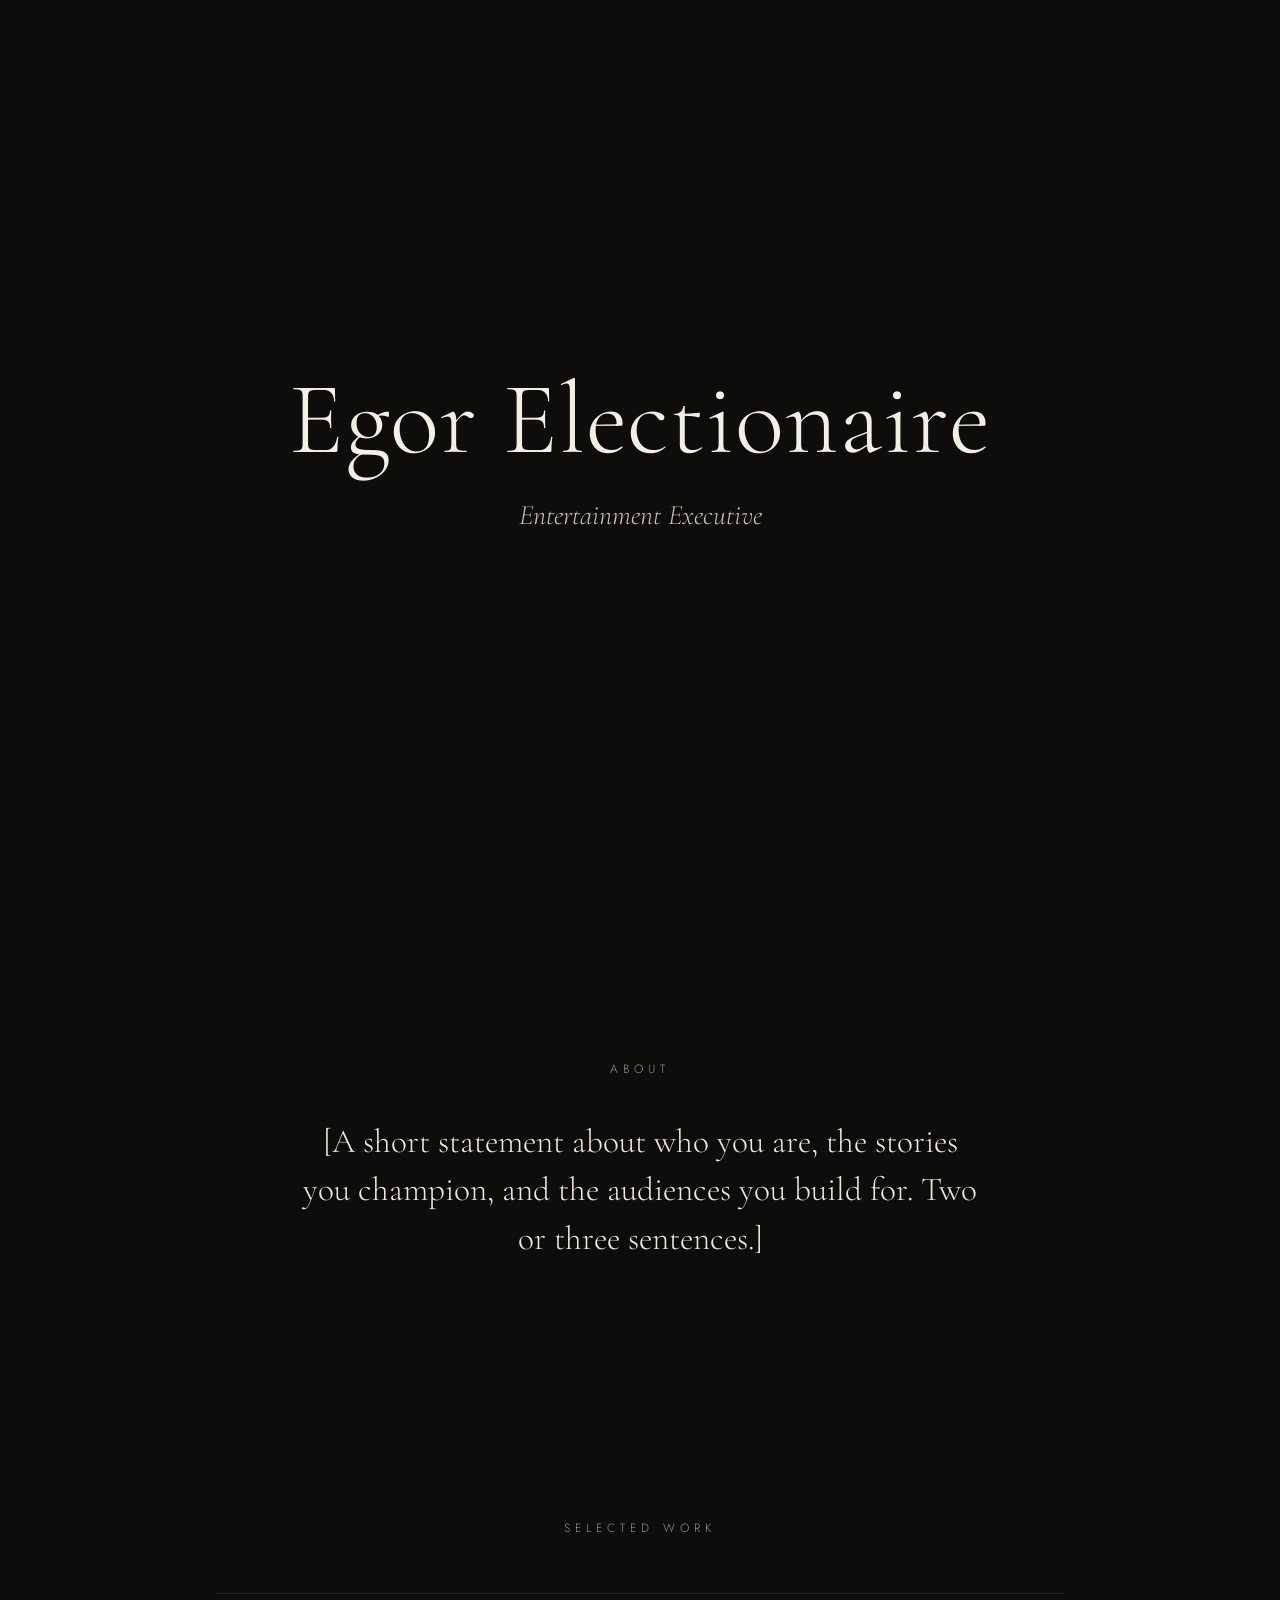
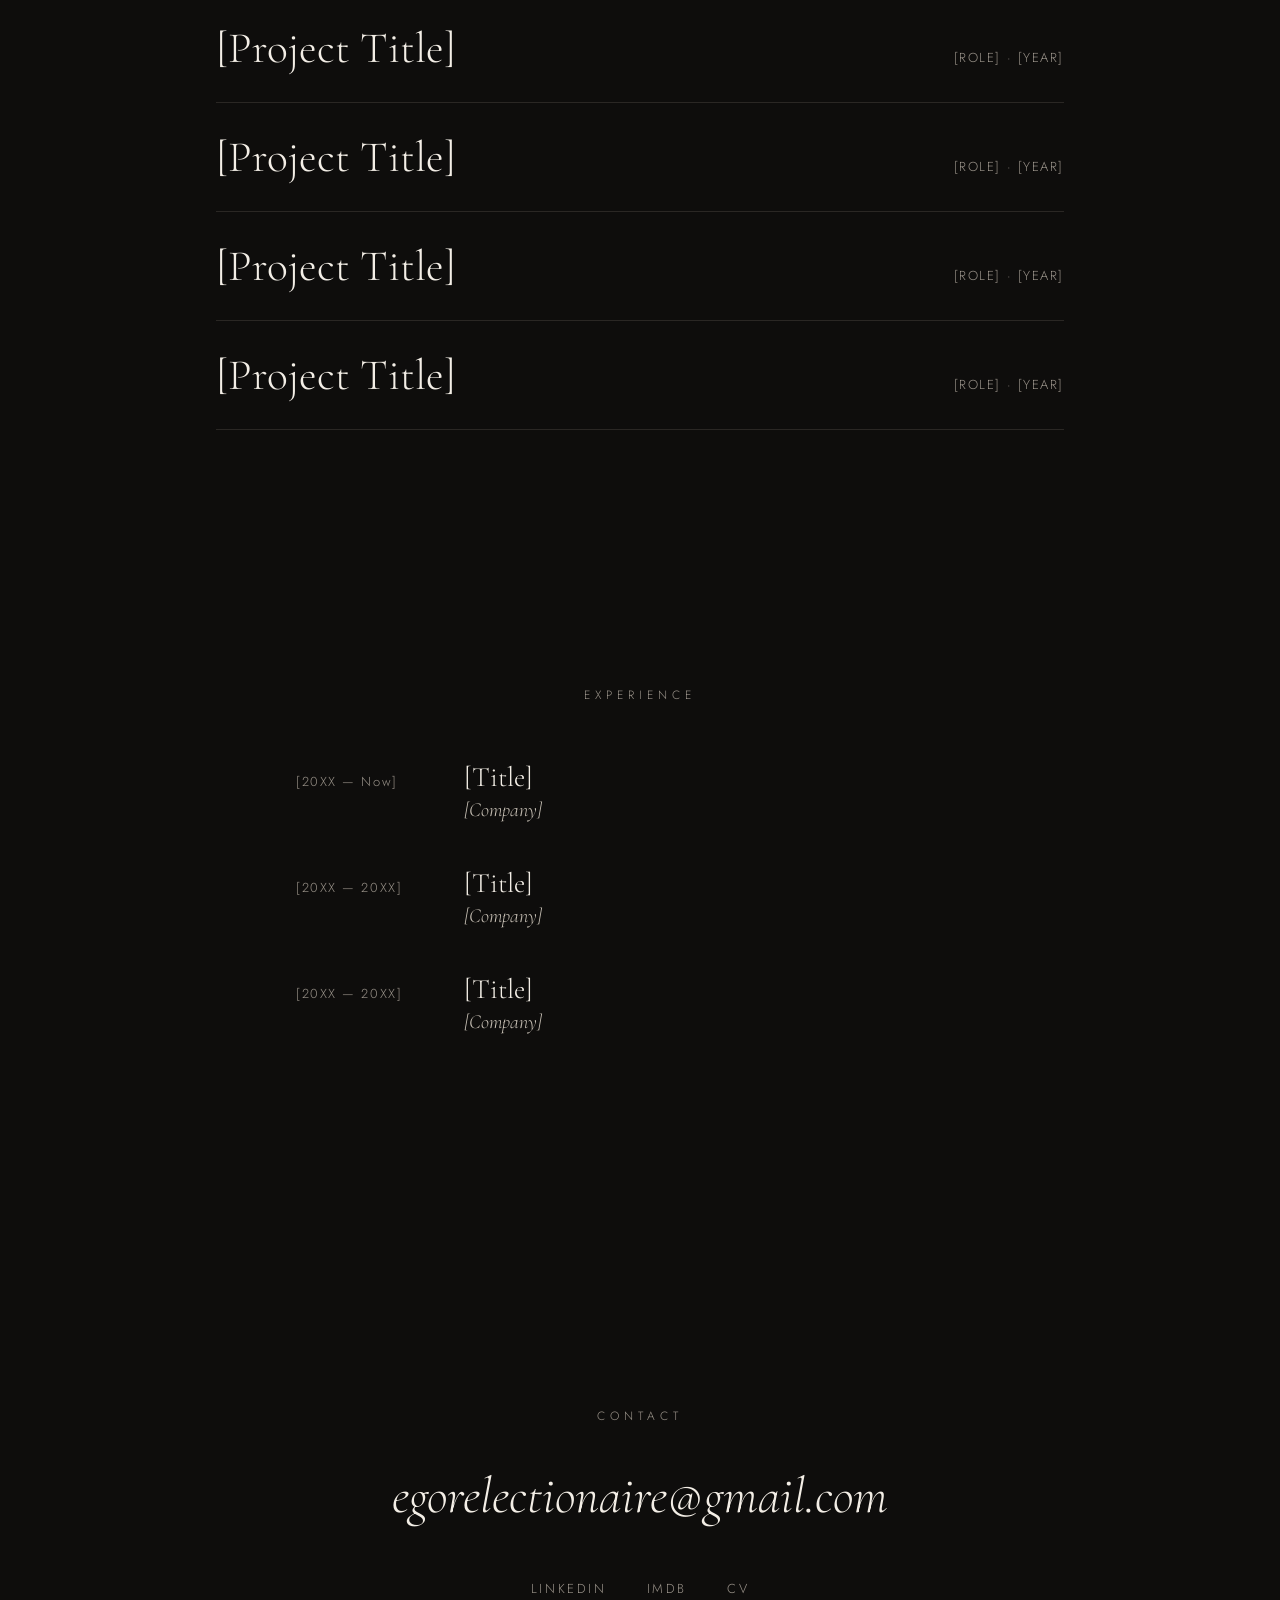
==== public_html/index.html @ 8d60a4b1 "Add static personal website for cPanel hosting Co-Authored-By: Claude Opus 5.5 <noreply@anthropic.co" ====
<!DOCTYPE html>
<html lang="en">
<head>
  <meta charset="utf-8">
  <meta name="viewport" content="width=device-width, initial-scale=1">
  <title>Egor Electionaire — Entertainment Executive</title>
  <meta name="description" content="Egor Electionaire, Entertainment Executive.">
  <meta name="theme-color" content="#0E0D0C">
  <meta property="og:title" content="Egor Electionaire">
  <meta property="og:description" content="Entertainment Executive">
  <meta property="og:type" content="website">
  <link rel="icon" href="favicon.svg" type="image/svg+xml">
  <link rel="preconnect" href="https://fonts.googleapis.com">
  <link rel="preconnect" href="https://fonts.gstatic.com" crossorigin>
  <link rel="stylesheet" href="https://fonts.googleapis.com/css2?family=Cormorant+Garamond:ital,wght@0,300;0,400;1,300&family=Jost:wght@300;400&display=swap">
  <link rel="stylesheet" href="css/style.css">
</head>
<body>
<main>

  <section class="hero">
    <h1>Egor Electionaire</h1>
    <p class="subtitle">Entertainment Executive</p>
  </section>

  <section class="about">
    <p class="label">About</p>
    <p class="statement">[A short statement about who you are, the stories you champion, and the audiences you build for. Two or three sentences.]</p>
  </section>

  <section class="work">
    <p class="label">Selected Work</p>
    <ul class="projects">
      <li><span class="project-title">[Project Title]</span><span class="meta">[Role] · [Year]</span></li>
      <li><span class="project-title">[Project Title]</span><span class="meta">[Role] · [Year]</span></li>
      <li><span class="project-title">[Project Title]</span><span class="meta">[Role] · [Year]</span></li>
      <li><span class="project-title">[Project Title]</span><span class="meta">[Role] · [Year]</span></li>
    </ul>
  </section>

  <section class="experience">
    <p class="label">Experience</p>
    <ul class="roles">
      <li><span class="dates">[20XX — Now]</span><div><span class="role-title">[Title]</span><span class="company">[Company]</span></div></li>
      <li><span class="dates">[20XX — 20XX]</span><div><span class="role-title">[Title]</span><span class="company">[Company]</span></div></li>
      <li><span class="dates">[20XX — 20XX]</span><div><span class="role-title">[Title]</span><span class="company">[Company]</span></div></li>
    </ul>
  </section>

  <section class="contact">
    <p class="label">Contact</p>
    <a class="email" href="mailto:egorelectionaire@gmail.com">egorelectionaire@gmail.com</a>
    <nav class="links">
      <a href="#">LinkedIn</a>
      <a href="#">IMDb</a>
      <a href="#">CV</a>
    </nav>
  </section>

</main>
</body>
</html>
---- public_html/css/style.css ----
:root {
  --ground: #0E0D0C;
  --text: #EDE8DF;
  --text-strong: #F3EEE6;
  --text-soft: #C8C1B6;
  --muted: #9A938A;
  --rule: #2A2724;
  --accent: #C9B48A;
  --serif: 'Cormorant Garamond', Georgia, serif;
  --sans: 'Jost', system-ui, sans-serif;
}

*, *::before, *::after { box-sizing: border-box; }
html, body { margin: 0; }
body {
  background: var(--ground);
  color: var(--text);
  font-family: var(--serif);
  font-weight: 300;
  -webkit-font-smoothing: antialiased;
}
a { color: var(--text); text-decoration: none; transition: color .2s; }
a:hover, a:focus-visible { color: var(--accent); }
ul { list-style: none; margin: 0; padding: 0; }
p, h1 { margin: 0; }

.label {
  font-family: var(--sans);
  font-size: 0.75rem;
  letter-spacing: 0.42em;
  text-transform: uppercase;
  color: var(--muted);
  text-align: center;
}

/* Hero */
.hero {
  min-height: 100vh;
  min-height: 100svh;
  padding: 4rem 1.5rem;
  display: flex; flex-direction: column; align-items: center; justify-content: center;
  text-align: center; gap: 1.75rem;
}
.hero h1 {
  font-weight: 300;
  font-size: clamp(3rem, 8vw, 7rem);
  line-height: 1;
  letter-spacing: 0.01em;
  color: var(--text-strong);
}
.subtitle {
  font-style: italic;
  font-size: clamp(1.25rem, 2.2vw, 1.75rem);
  color: var(--text-soft);
}

/* About */
.about {
  max-width: 46rem; margin: 0 auto; padding: 10rem 1.5rem;
  text-align: center;
  display: flex; flex-direction: column; align-items: center; gap: 2.5rem;
}
.statement {
  font-size: clamp(1.5rem, 2.6vw, 2.125rem);
  line-height: 1.45;
}

/* Selected work */
.work {
  max-width: 56rem; margin: 0 auto; padding: 6rem 1.5rem 10rem;
  display: flex; flex-direction: column; gap: 3.5rem;
}
.projects li {
  display: flex; flex-wrap: wrap; align-items: baseline; justify-content: space-between;
  gap: 0.5rem 2rem;
  padding: 1.75rem 0;
  border-top: 1px solid var(--rule);
}
.projects li:last-child { border-bottom: 1px solid var(--rule); }
.project-title { font-size: clamp(1.75rem, 3.4vw, 2.75rem); color: var(--text-strong); }
.meta {
  font-family: var(--sans); font-size: 0.8125rem;
  letter-spacing: 0.12em; text-transform: uppercase; color: var(--muted);
}

/* Experience */
.experience {
  max-width: 46rem; margin: 0 auto; padding: 6rem 1.5rem 10rem;
  display: flex; flex-direction: column; gap: 3.5rem;
}
.roles { display: flex; flex-direction: column; gap: 2.75rem; }
.roles li {
  display: grid; grid-template-columns: minmax(6rem, 9rem) 1fr;
  gap: 1.5rem; align-items: baseline;
}
.roles li > div { display: flex; flex-direction: column; gap: 0.25rem; }
.dates { font-family: var(--sans); font-size: 0.8125rem; letter-spacing: 0.12em; color: var(--muted); }
.role-title { font-size: 1.75rem; color: var(--text-strong); }
.company { font-style: italic; font-size: 1.25rem; color: var(--text-soft); }

/* Contact */
.contact {
  min-height: 70vh; padding: 8rem 1.5rem;
  display: flex; flex-direction: column; align-items: center; justify-content: center;
  text-align: center; gap: 2.5rem;
}
.email {
  font-style: italic;
  font-size: clamp(1.75rem, 4vw, 3.25rem);
  color: var(--text-strong);
  overflow-wrap: anywhere;
}
.links {
  display: flex; flex-wrap: wrap; justify-content: center; gap: 2.5rem;
  font-family: var(--sans); font-size: 0.8125rem;
  letter-spacing: 0.2em; text-transform: uppercase;
}
.links a { color: var(--muted); padding: 0.75rem 0; }
.links a:hover, .links a:focus-visible { color: var(--accent); }

@media (max-width: 480px) {
  .roles li { grid-template-columns: 1fr; gap: 0.5rem; }
}
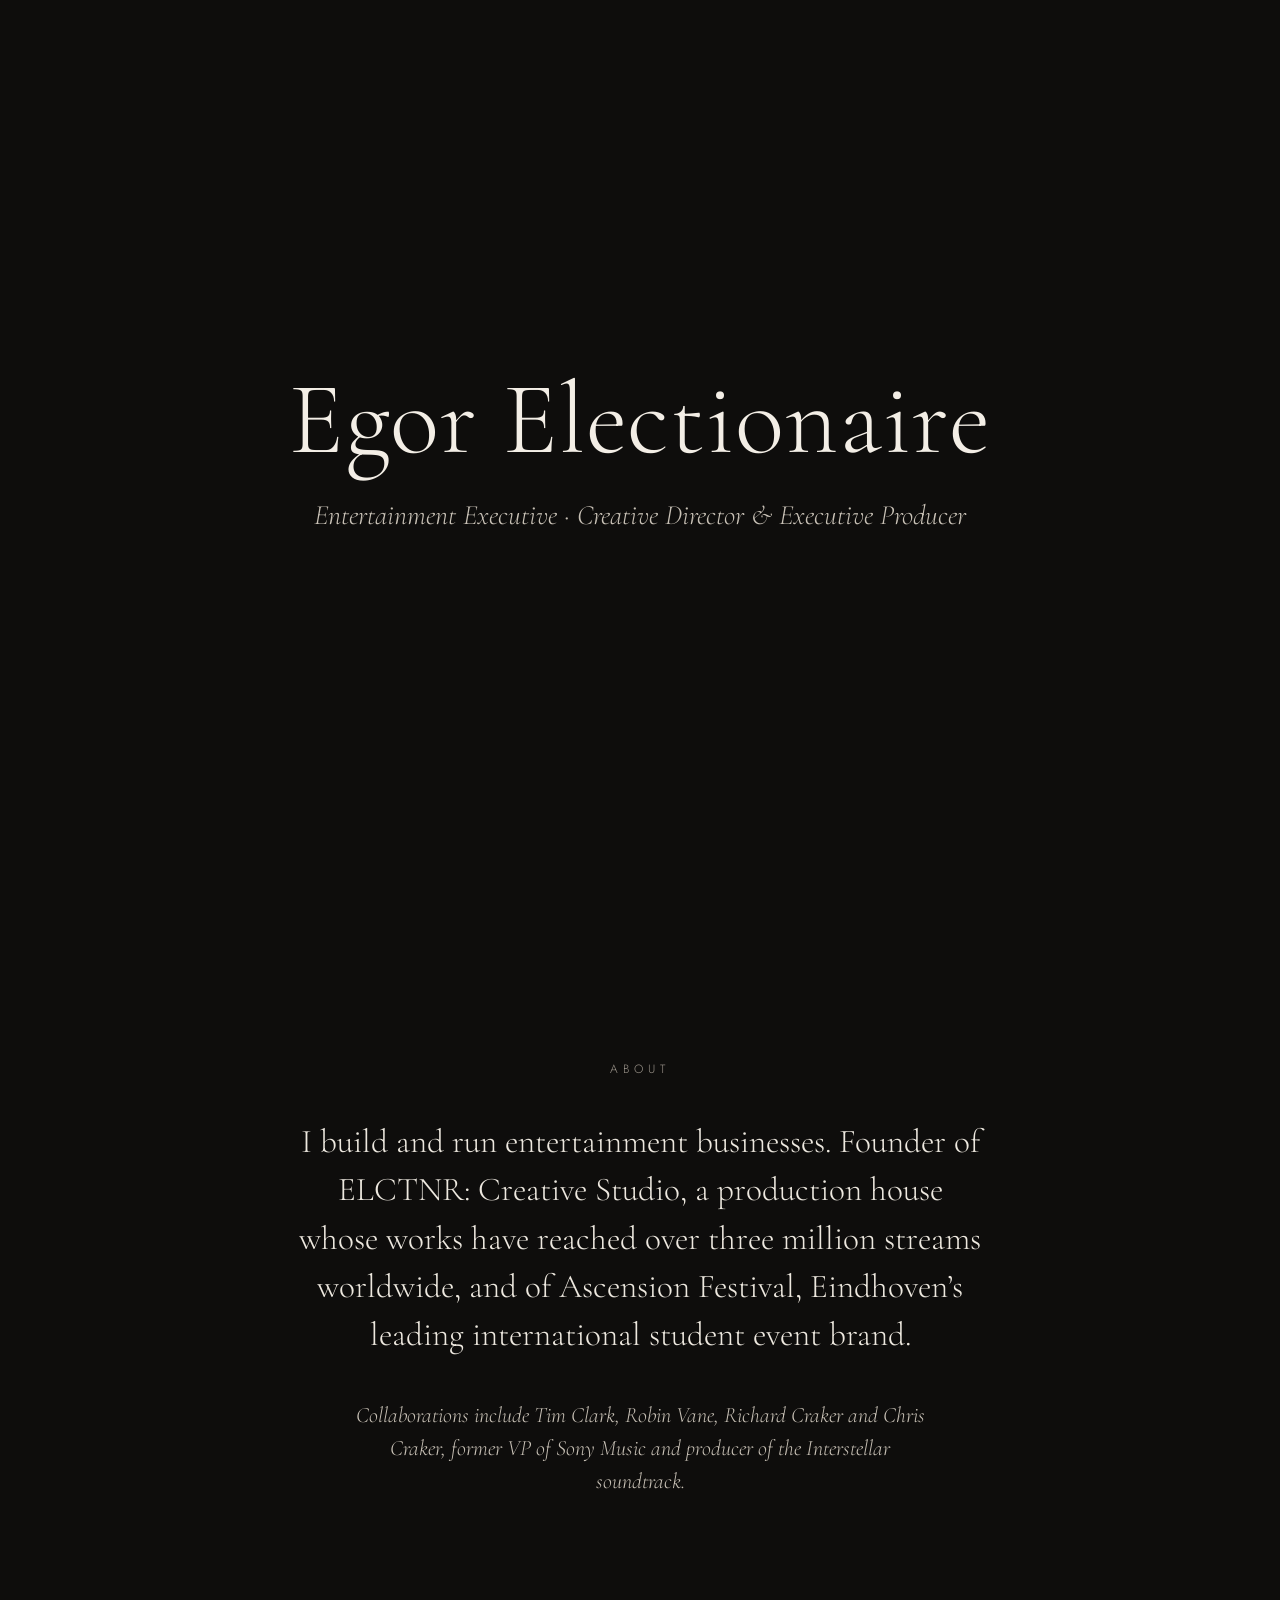
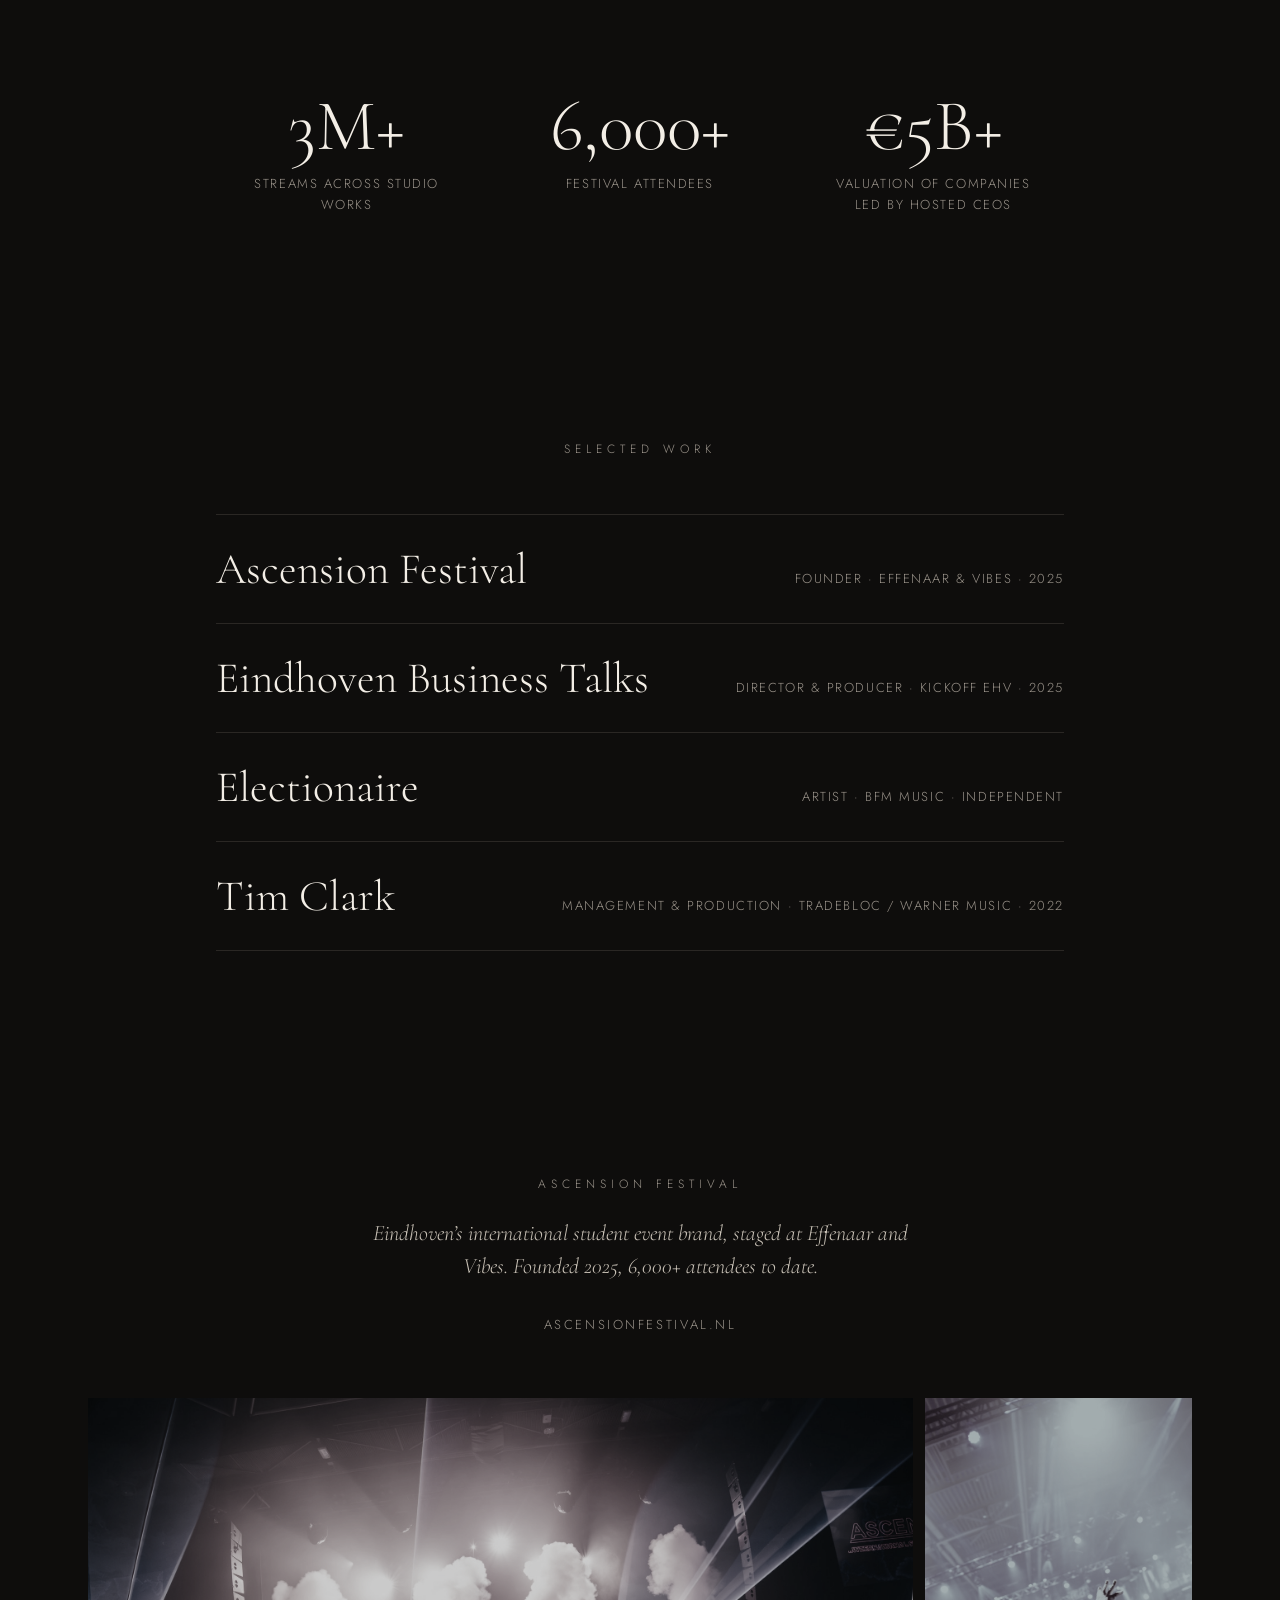
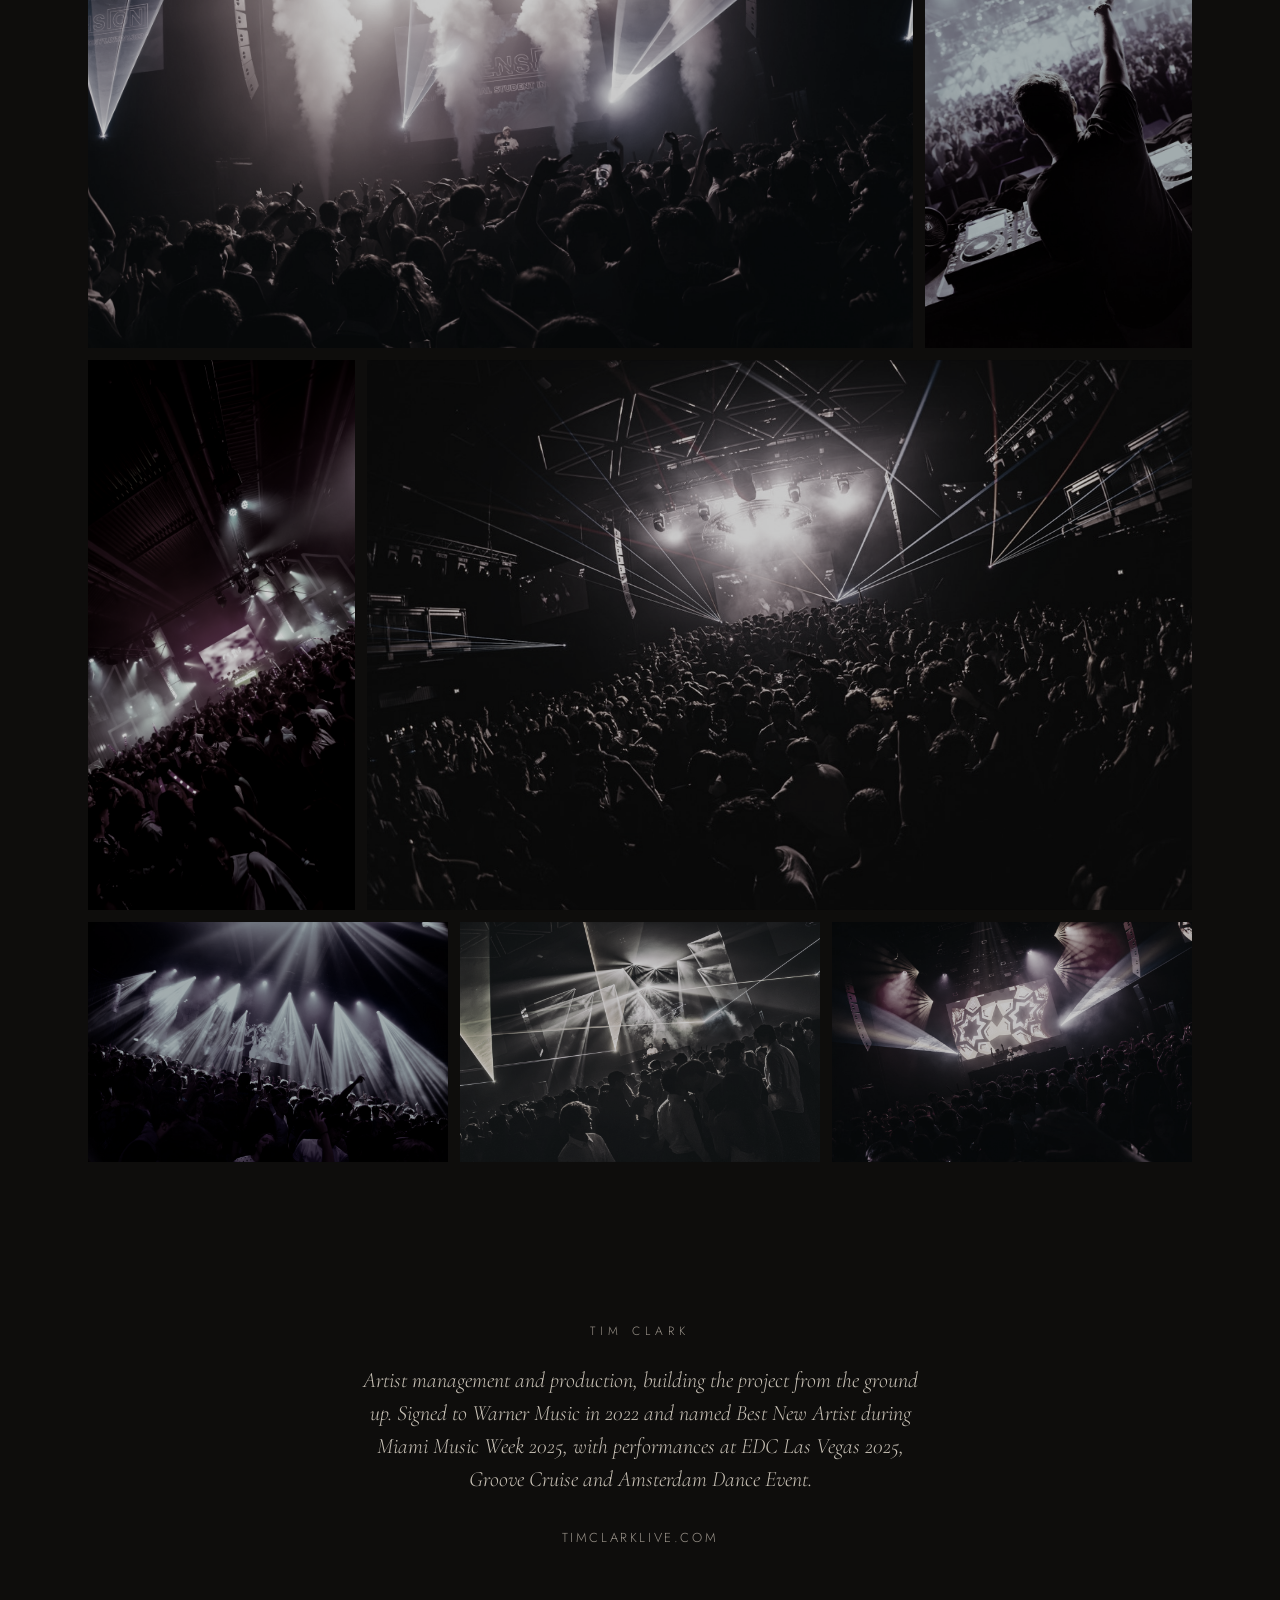
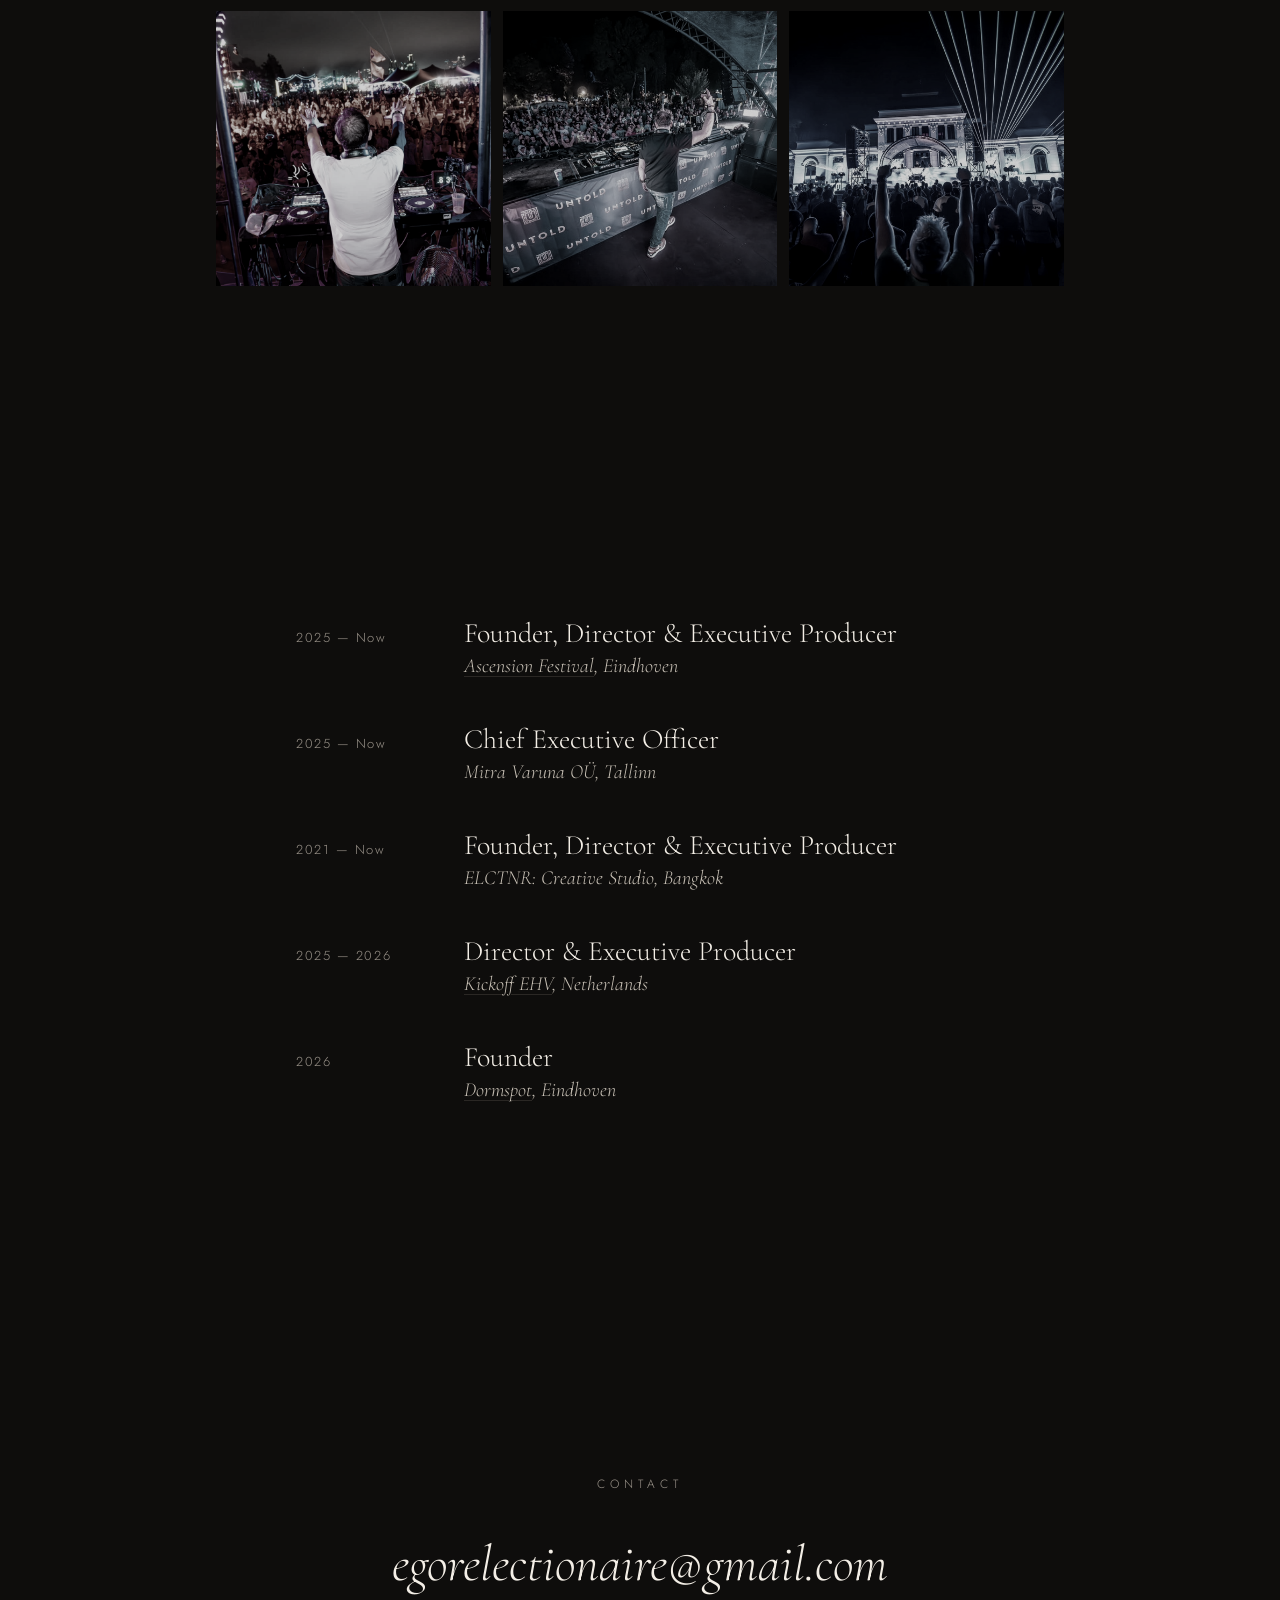
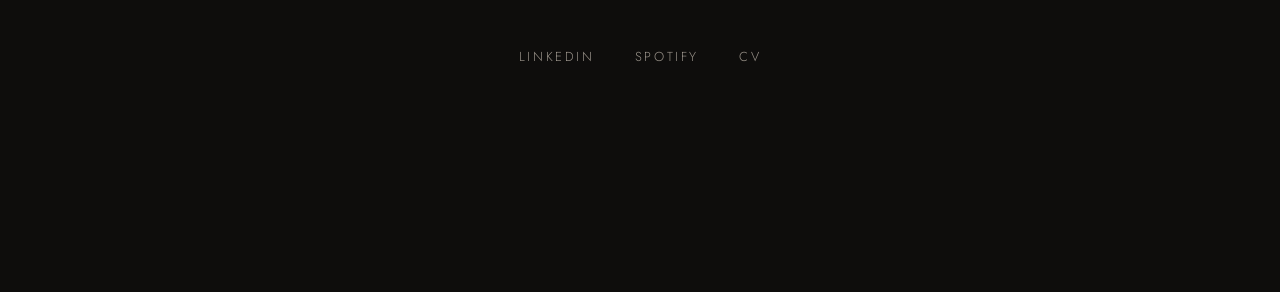
==== commit 72c05f13: "Add CV content, Ascension and Tim Clark galleries, links and animations Co-Authored-By: Claude Opus " ====
--- a/public_html/index.html
+++ b/public_html/index.html
@@ -1,59 +1,102 @@
 <!DOCTYPE html>
-<html lang="en">
+<html lang="en" class="no-js">
 <head>
   <meta charset="utf-8">
   <meta name="viewport" content="width=device-width, initial-scale=1">
-  <title>Egor Electionaire — Entertainment Executive</title>
-  <meta name="description" content="Egor Electionaire, Entertainment Executive.">
+  <title>Egor Electionaire — Entertainment Executive, Creative Director &amp; Executive Producer</title>
+  <meta name="description" content="Egor Electionaire — Creative Director &amp; Executive Producer. Founder of ELCTNR: Creative Studio and Ascension Festival.">
   <meta name="theme-color" content="#0E0D0C">
   <meta property="og:title" content="Egor Electionaire">
-  <meta property="og:description" content="Entertainment Executive">
+  <meta property="og:description" content="Entertainment Executive · Creative Director &amp; Executive Producer">
   <meta property="og:type" content="website">
   <link rel="icon" href="favicon.svg" type="image/svg+xml">
   <link rel="preconnect" href="https://fonts.googleapis.com">
   <link rel="preconnect" href="https://fonts.gstatic.com" crossorigin>
   <link rel="stylesheet" href="https://fonts.googleapis.com/css2?family=Cormorant+Garamond:ital,wght@0,300;0,400;1,300&family=Jost:wght@300;400&display=swap">
   <link rel="stylesheet" href="css/style.css">
+  <script>document.documentElement.classList.replace('no-js','js')</script>
+  <script src="js/main.js" defer></script>
 </head>
 <body>
 <main>
 
   <section class="hero">
     <h1>Egor Electionaire</h1>
-    <p class="subtitle">Entertainment Executive</p>
+    <p class="subtitle">Entertainment Executive · Creative Director &amp; Executive Producer</p>
   </section>
 
   <section class="about">
-    <p class="label">About</p>
-    <p class="statement">[A short statement about who you are, the stories you champion, and the audiences you build for. Two or three sentences.]</p>
+    <p class="label reveal">About</p>
+    <p class="statement reveal">I build and run entertainment businesses. Founder of ELCTNR: Creative Studio, a production house whose works have reached over three million streams worldwide, and of Ascension Festival, Eindhoven&rsquo;s leading international student event brand.</p>
+    <p class="note reveal">Collaborations include Tim Clark, Robin Vane, Richard Craker and Chris Craker, former VP of Sony Music and producer of the <em>Interstellar</em> soundtrack.</p>
+  </section>
+
+  <section class="figures">
+    <ul>
+      <li class="reveal"><span class="figure">3M+</span><span class="meta">Streams across studio works</span></li>
+      <li class="reveal"><span class="figure">6,000+</span><span class="meta">Festival attendees</span></li>
+      <li class="reveal"><span class="figure">&euro;5B+</span><span class="meta">Valuation of companies led by hosted CEOs</span></li>
+    </ul>
   </section>
 
   <section class="work">
-    <p class="label">Selected Work</p>
+    <p class="label reveal">Selected Work</p>
     <ul class="projects">
-      <li><span class="project-title">[Project Title]</span><span class="meta">[Role] · [Year]</span></li>
-      <li><span class="project-title">[Project Title]</span><span class="meta">[Role] · [Year]</span></li>
-      <li><span class="project-title">[Project Title]</span><span class="meta">[Role] · [Year]</span></li>
-      <li><span class="project-title">[Project Title]</span><span class="meta">[Role] · [Year]</span></li>
+      <li class="reveal"><a class="project-title" href="https://ascensionfestival.nl" target="_blank" rel="noopener">Ascension Festival</a><span class="meta">Founder · Effenaar &amp; Vibes · 2025</span></li>
+      <li class="reveal"><a class="project-title" href="https://kickoffventures.nl" target="_blank" rel="noopener">Eindhoven Business Talks</a><span class="meta">Director &amp; Producer · Kickoff EHV · 2025</span></li>
+      <li class="reveal"><a class="project-title" href="https://open.spotify.com/artist/7lxdiSmYTQxVTpRnar181m" target="_blank" rel="noopener">Electionaire</a><span class="meta">Artist · BFM Music · Independent</span></li>
+      <li class="reveal"><a class="project-title" href="https://timclarklive.com" target="_blank" rel="noopener">Tim Clark</a><span class="meta">Management &amp; Production · Tradebloc / Warner Music · 2022</span></li>
     </ul>
   </section>
 
+  <section class="festival">
+    <div class="festival-head reveal">
+      <p class="label">Ascension Festival</p>
+      <p class="note">Eindhoven&rsquo;s international student event brand, staged at Effenaar and Vibes. Founded 2025, 6,000+ attendees to date.</p>
+      <a class="site-link" href="https://ascensionfestival.nl" target="_blank" rel="noopener">ascensionfestival.nl</a>
+    </div>
+    <div class="gallery">
+      <figure class="g-lead reveal"><img src="images/ascension-stage.jpg" width="2000" height="1333" alt="Ascension Festival main stage with CO2 jets and lasers over a packed crowd" loading="lazy" decoding="async"></figure>
+      <figure class="g-tall reveal"><img src="images/ascension-dj.jpg" width="933" height="1400" alt="DJ with arm raised facing the Ascension crowd from behind the decks" loading="lazy" decoding="async"></figure>
+      <figure class="g-tall reveal"><img src="images/ascension-hall.jpg" width="933" height="1400" alt="Packed Ascension hall under pink and green stage lighting, glow sticks raised" loading="lazy" decoding="async"></figure>
+      <figure class="g-wide reveal"><img src="images/ascension-lasers.jpg" width="1200" height="800" alt="Laser show fanning across the crowd at Ascension" loading="lazy" decoding="async"></figure>
+      <figure class="reveal"><img src="images/ascension-beams.jpg" width="1200" height="800" alt="Blue light beams above the dance floor" loading="lazy" decoding="async"></figure>
+      <figure class="reveal"><img src="images/ascension-crowd.jpg" width="1200" height="800" alt="Two DJs on stage framed by white laser planes" loading="lazy" decoding="async"></figure>
+      <figure class="reveal"><img src="images/ascension-visuals.jpg" width="1200" height="800" alt="DJs performing in front of kaleidoscope stage visuals" loading="lazy" decoding="async"></figure>
+    </div>
+  </section>
+
+  <section class="festival duo">
+    <div class="festival-head reveal">
+      <p class="label">Tim Clark</p>
+      <p class="note">Artist management and production, building the project from the ground up. Signed to Warner Music in 2022 and named Best New Artist during Miami Music Week 2025, with performances at EDC Las Vegas 2025, Groove Cruise and Amsterdam Dance Event.</p>
+      <a class="site-link" href="https://timclarklive.com" target="_blank" rel="noopener">timclarklive.com</a>
+    </div>
+    <div class="gallery gallery-duo">
+      <figure class="reveal"><img src="images/timclark-decks.jpg" width="820" height="820" alt="Tim Clark behind the decks with both arms raised to a festival crowd at night" loading="lazy" decoding="async"></figure>
+      <figure class="reveal"><img src="images/timclark-untold-stage.jpg" width="512" height="512" alt="Tim Clark on stage at UNTOLD festival, arm raised to the crowd" loading="lazy" decoding="async"></figure>
+      <figure class="reveal"><img src="images/timclark-untold-crowd.jpg" width="512" height="512" alt="Crowd under blue lasers in front of the UNTOLD stage" loading="lazy" decoding="async"></figure>
+    </div>
+  </section>
+
   <section class="experience">
-    <p class="label">Experience</p>
+    <p class="label reveal">Experience</p>
     <ul class="roles">
-      <li><span class="dates">[20XX — Now]</span><div><span class="role-title">[Title]</span><span class="company">[Company]</span></div></li>
-      <li><span class="dates">[20XX — 20XX]</span><div><span class="role-title">[Title]</span><span class="company">[Company]</span></div></li>
-      <li><span class="dates">[20XX — 20XX]</span><div><span class="role-title">[Title]</span><span class="company">[Company]</span></div></li>
+      <li class="reveal"><span class="dates">2025 — Now</span><div><span class="role-title">Founder, Director &amp; Executive Producer</span><span class="company"><a href="https://ascensionfestival.nl" target="_blank" rel="noopener">Ascension Festival</a>, Eindhoven</span></div></li>
+      <li class="reveal"><span class="dates">2025 — Now</span><div><span class="role-title">Chief Executive Officer</span><span class="company">Mitra Varuna OÜ, Tallinn</span></div></li>
+      <li class="reveal"><span class="dates">2021 — Now</span><div><span class="role-title">Founder, Director &amp; Executive Producer</span><span class="company">ELCTNR: Creative Studio, Bangkok</span></div></li>
+      <li class="reveal"><span class="dates">2025 — 2026</span><div><span class="role-title">Director &amp; Executive Producer</span><span class="company"><a href="https://kickoffventures.nl" target="_blank" rel="noopener">Kickoff EHV</a>, Netherlands</span></div></li>
+      <li class="reveal"><span class="dates">2026</span><div><span class="role-title">Founder</span><span class="company"><a href="https://dormspot.nl" target="_blank" rel="noopener">Dormspot</a>, Eindhoven</span></div></li>
     </ul>
   </section>
 
   <section class="contact">
-    <p class="label">Contact</p>
-    <a class="email" href="mailto:egorelectionaire@gmail.com">egorelectionaire@gmail.com</a>
-    <nav class="links">
-      <a href="#">LinkedIn</a>
-      <a href="#">IMDb</a>
-      <a href="#">CV</a>
+    <p class="label reveal">Contact</p>
+    <a class="email reveal" href="mailto:egorelectionaire@gmail.com">egorelectionaire@gmail.com</a>
+    <nav class="links reveal">
+      <a href="https://www.linkedin.com/in/egor-kubyshev" target="_blank" rel="noopener">LinkedIn</a>
+      <a href="https://open.spotify.com/artist/7lxdiSmYTQxVTpRnar181m" target="_blank" rel="noopener">Spotify</a>
+      <a href="cv.pdf" target="_blank" rel="noopener">CV</a>
     </nav>
   </section>
 
--- a/public_html/css/style.css
+++ b/public_html/css/style.css
@@ -121,3 +121,128 @@
 @media (max-width: 480px) {
   .roles li { grid-template-columns: 1fr; gap: 0.5rem; }
 }
+
+/* About note */
+.note {
+  font-style: italic;
+  font-size: clamp(1.125rem, 1.8vw, 1.375rem);
+  line-height: 1.5;
+  color: var(--text-soft);
+  max-width: 36rem;
+}
+
+/* Key figures */
+.figures { max-width: 56rem; margin: 0 auto; padding: 2rem 1.5rem 8rem; }
+.figures ul {
+  display: grid; grid-template-columns: repeat(auto-fit, minmax(13rem, 1fr));
+  gap: 3rem 2rem; text-align: center;
+}
+.figures li { display: flex; flex-direction: column; align-items: center; gap: 0.75rem; }
+.figure { font-size: clamp(3rem, 6vw, 4.5rem); line-height: 1; color: var(--text-strong); }
+.figures .meta { max-width: 14rem; line-height: 1.6; }
+
+/* Ascension Festival gallery */
+.festival {
+  max-width: 72rem; margin: 0 auto; padding: 4rem 1.5rem 10rem;
+  display: flex; flex-direction: column; gap: 3.5rem;
+}
+.festival-head { display: flex; flex-direction: column; align-items: center; gap: 1.5rem; text-align: center; }
+.gallery {
+  display: grid;
+  grid-template-columns: repeat(12, 1fr);
+  gap: 0.75rem;
+}
+.gallery figure {
+  margin: 0; overflow: hidden; background: #171513;
+  grid-column: span 4; aspect-ratio: 3 / 2;
+}
+/* Rows 1–2: wide lead + tall; rows 3–4: tall + wide; then three across */
+.gallery .g-lead, .gallery .g-wide { grid-column: span 9; grid-row: span 2; }
+.gallery .g-tall { grid-column: span 3; grid-row: span 2; aspect-ratio: auto; }
+.gallery img {
+  display: block; width: 100%; height: 100%; object-fit: cover;
+  filter: grayscale(0.85) brightness(0.8) contrast(1.05);
+  transform: scale(1.001);
+  transition: filter .8s ease, transform 1.2s cubic-bezier(.2,.7,.2,1);
+}
+.gallery figure:hover img {
+  filter: grayscale(0) brightness(1) contrast(1);
+  transform: scale(1.04);
+}
+@media (max-width: 760px) {
+  .gallery { grid-template-columns: repeat(2, 1fr); gap: 0.5rem; }
+  .gallery figure { grid-column: span 1; }
+  .gallery .g-lead, .gallery .g-wide { grid-column: span 2; grid-row: auto; aspect-ratio: 3 / 2; }
+  .gallery .g-tall { grid-column: span 1; grid-row: auto; aspect-ratio: 2 / 3; }
+  .gallery figure:last-child { grid-column: span 2; }
+}
+/* Touch screens have no hover: show photos in colour */
+@media (hover: none) {
+  .gallery img { filter: none; }
+}
+
+/* Animations */
+@keyframes rise {
+  from { opacity: 0; transform: translateY(14px); }
+  to   { opacity: 1; transform: none; }
+}
+.hero h1 { animation: rise 1.4s cubic-bezier(.2,.7,.2,1) both .1s; }
+.hero .subtitle { animation: rise 1.4s cubic-bezier(.2,.7,.2,1) both .45s; }
+
+.js .reveal {
+  opacity: 0;
+  transform: translateY(18px);
+  transition: opacity 1s ease, transform 1s cubic-bezier(.2,.7,.2,1);
+}
+.js .reveal.is-visible { opacity: 1; transform: none; }
+
+/* Hover details */
+.projects li .project-title { transition: color .35s, transform .5s cubic-bezier(.2,.7,.2,1); }
+.projects li:hover .project-title { color: var(--accent); transform: translateX(0.5rem); }
+.projects li .meta { transition: color .35s; }
+.projects li:hover .meta { color: var(--text-soft); }
+
+.email, .links a { position: relative; }
+.email::after, .links a::after {
+  content: ''; position: absolute; left: 0; right: 0; bottom: -0.15em; height: 1px;
+  background: currentColor; transform: scaleX(0); transform-origin: left;
+  transition: transform .5s cubic-bezier(.2,.7,.2,1);
+}
+.links a::after { bottom: 0.5rem; }
+.email:hover::after, .links a:hover::after,
+.email:focus-visible::after, .links a:focus-visible::after { transform: scaleX(1); }
+
+@media (prefers-reduced-motion: reduce) {
+  *, *::before, *::after { animation: none !important; transition: none !important; }
+  .js .reveal { opacity: 1; transform: none; }
+}
+
+/* Venture links */
+.site-link {
+  font-family: var(--sans); font-size: 0.8125rem;
+  letter-spacing: 0.2em; text-transform: uppercase; color: var(--muted);
+  position: relative; padding: 0.5rem 0;
+}
+.site-link::after {
+  content: ''; position: absolute; left: 0; right: 0; bottom: 0.3rem; height: 1px;
+  background: currentColor; transform: scaleX(0); transform-origin: left;
+  transition: transform .5s cubic-bezier(.2,.7,.2,1);
+}
+.site-link:hover::after, .site-link:focus-visible::after { transform: scaleX(1); }
+.company a {
+  color: inherit;
+  text-decoration: underline; text-decoration-color: var(--rule);
+  text-underline-offset: 0.2em; text-decoration-thickness: 1px;
+  transition: color .3s, text-decoration-color .3s;
+}
+.company a:hover, .company a:focus-visible { color: var(--accent); text-decoration-color: var(--accent); }
+
+/* Tim Clark highlight — three squares, kept compact: source images are small */
+.festival.duo { max-width: 56rem; padding-top: 0; }
+.gallery-duo { grid-template-columns: repeat(3, 1fr); }
+.gallery-duo figure { grid-column: span 1; aspect-ratio: 1 / 1; }
+@media (max-width: 760px) {
+  .gallery-duo { grid-template-columns: repeat(2, 1fr); }
+  .gallery-duo figure:first-child { grid-column: span 2; }
+  .gallery-duo figure:last-child { grid-column: span 1; }
+}
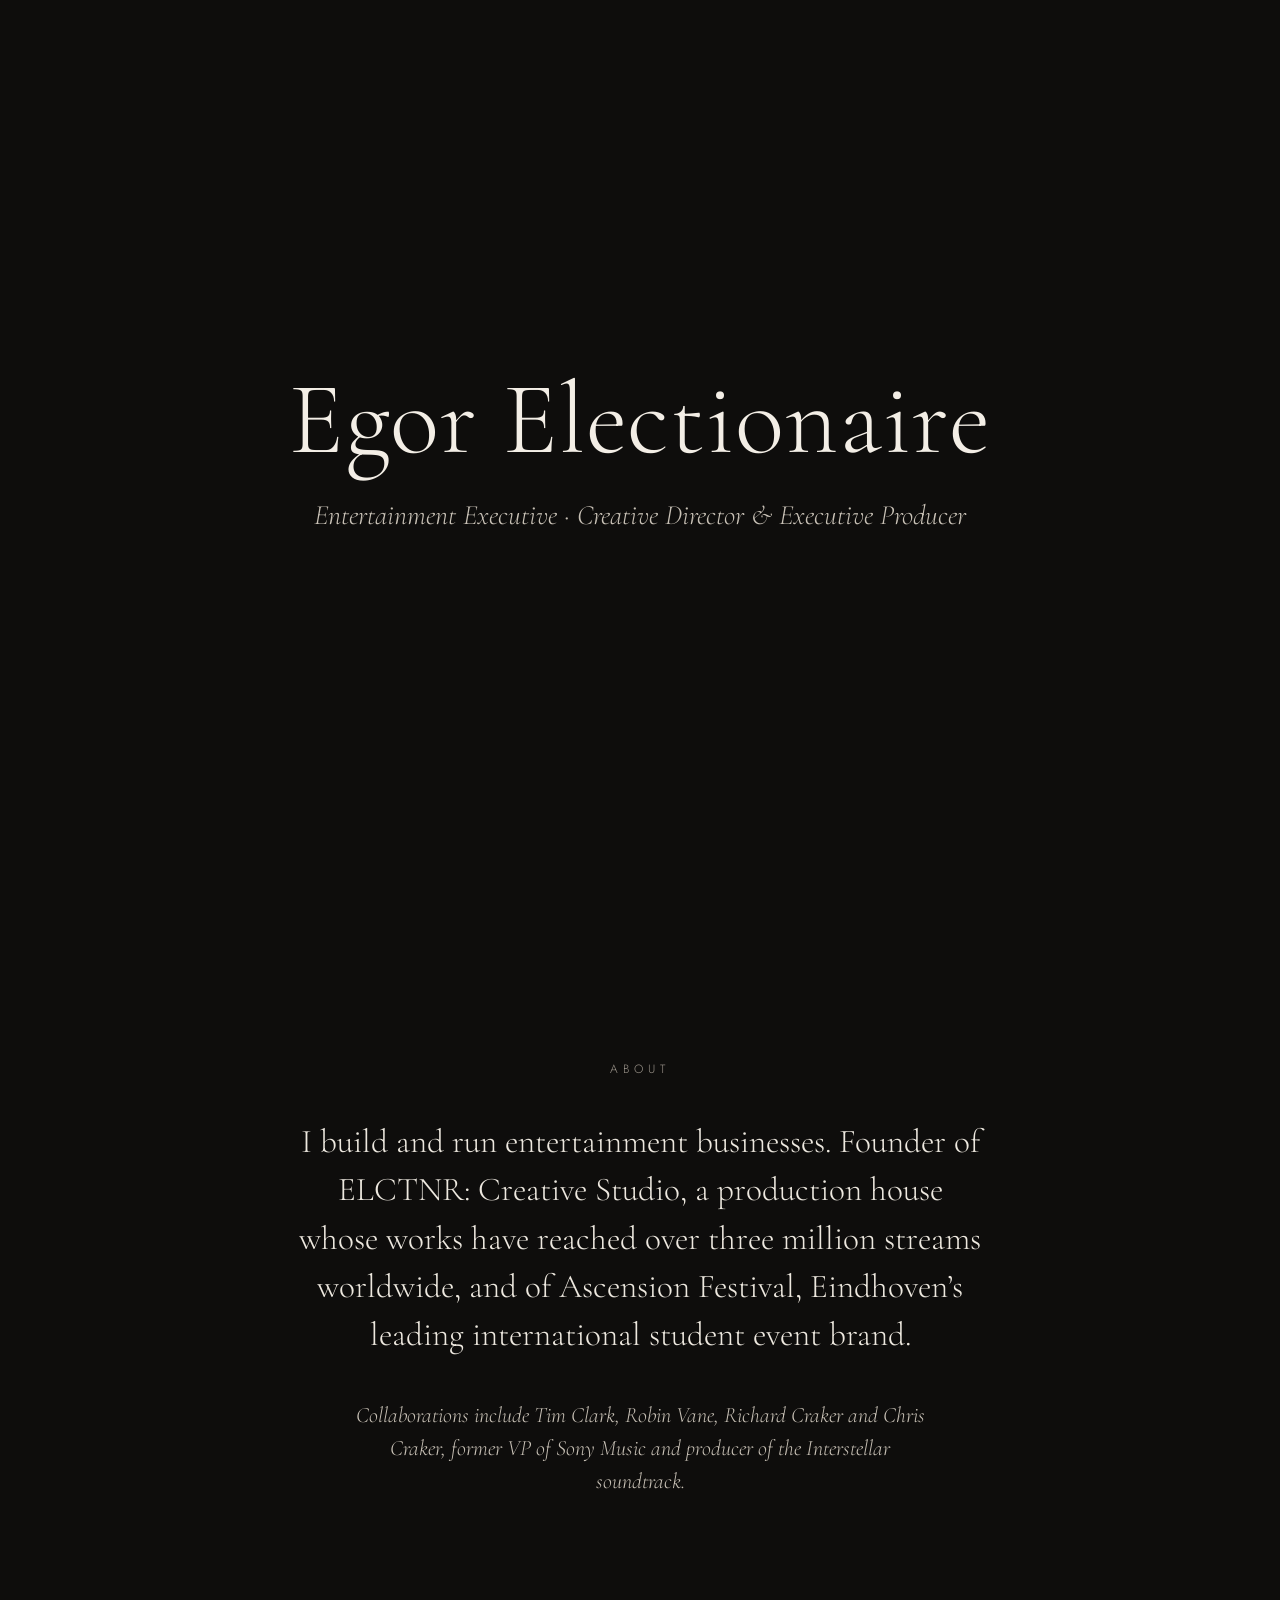
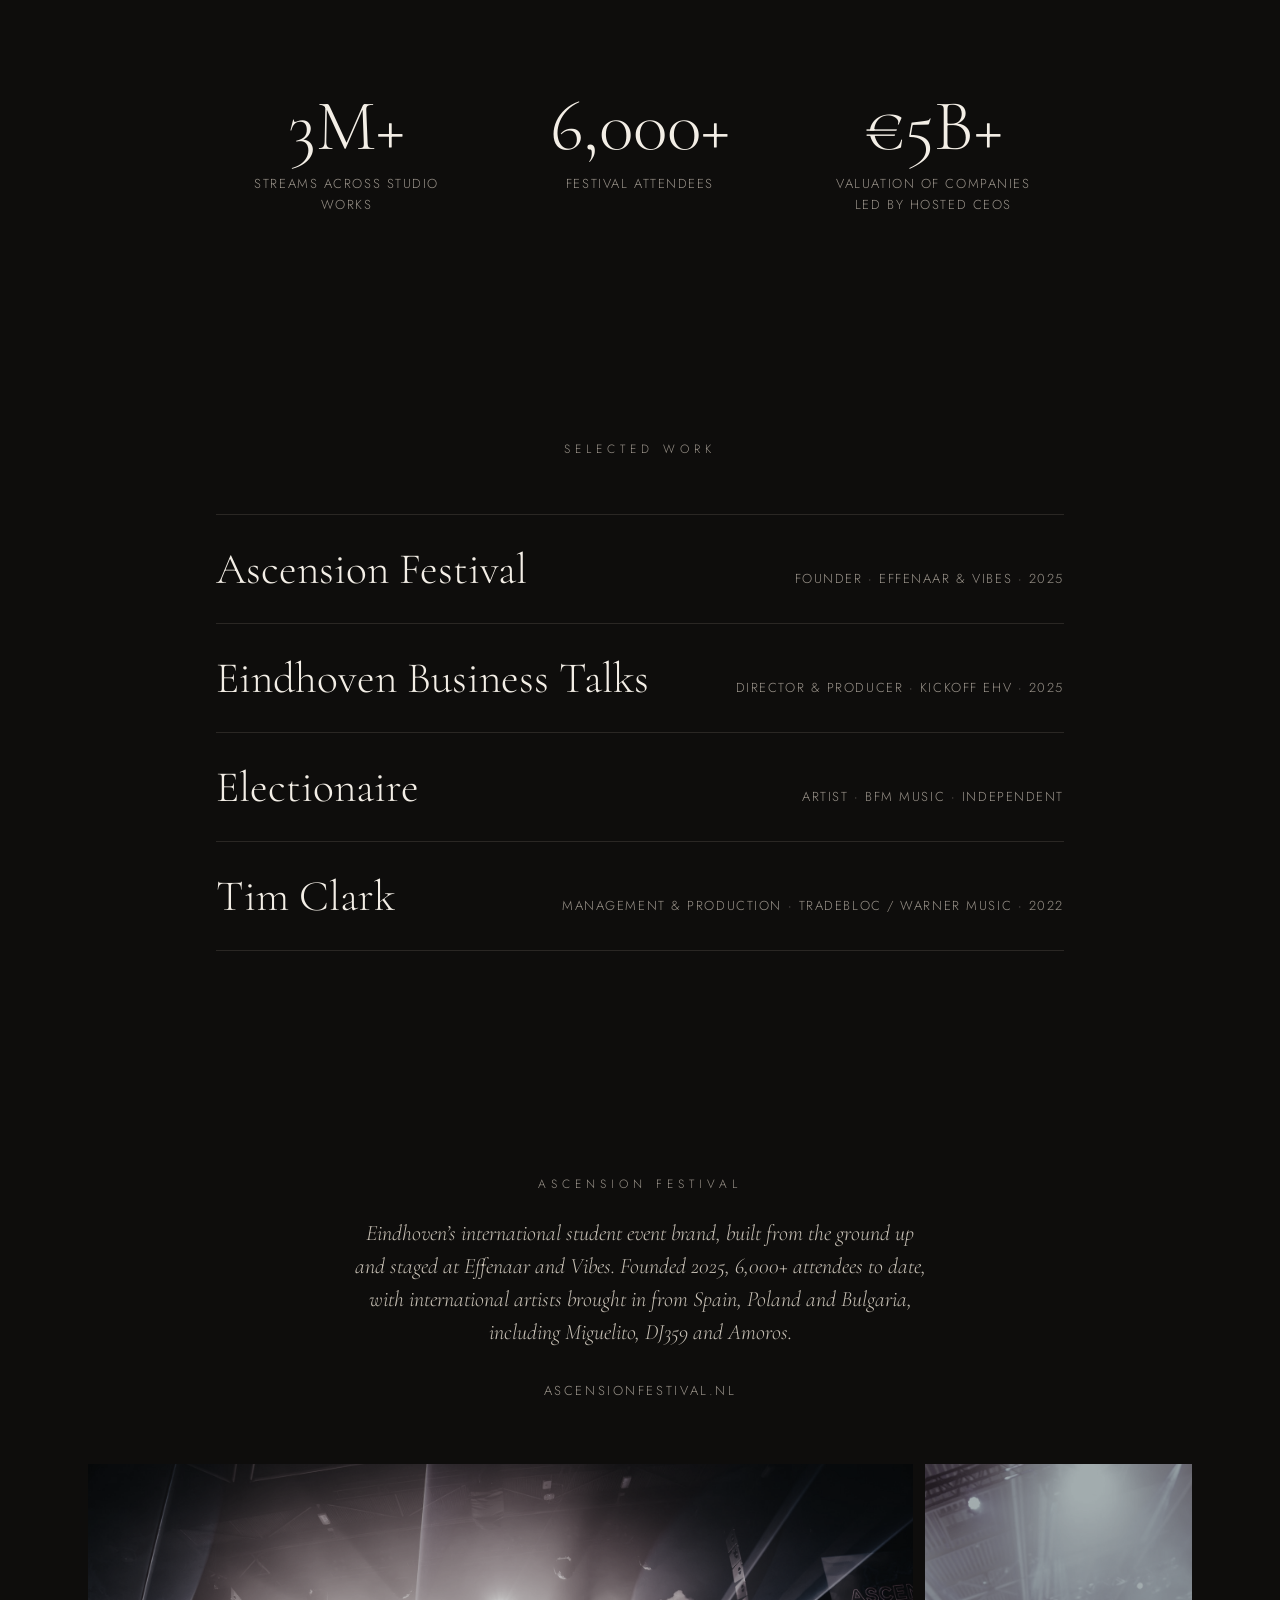
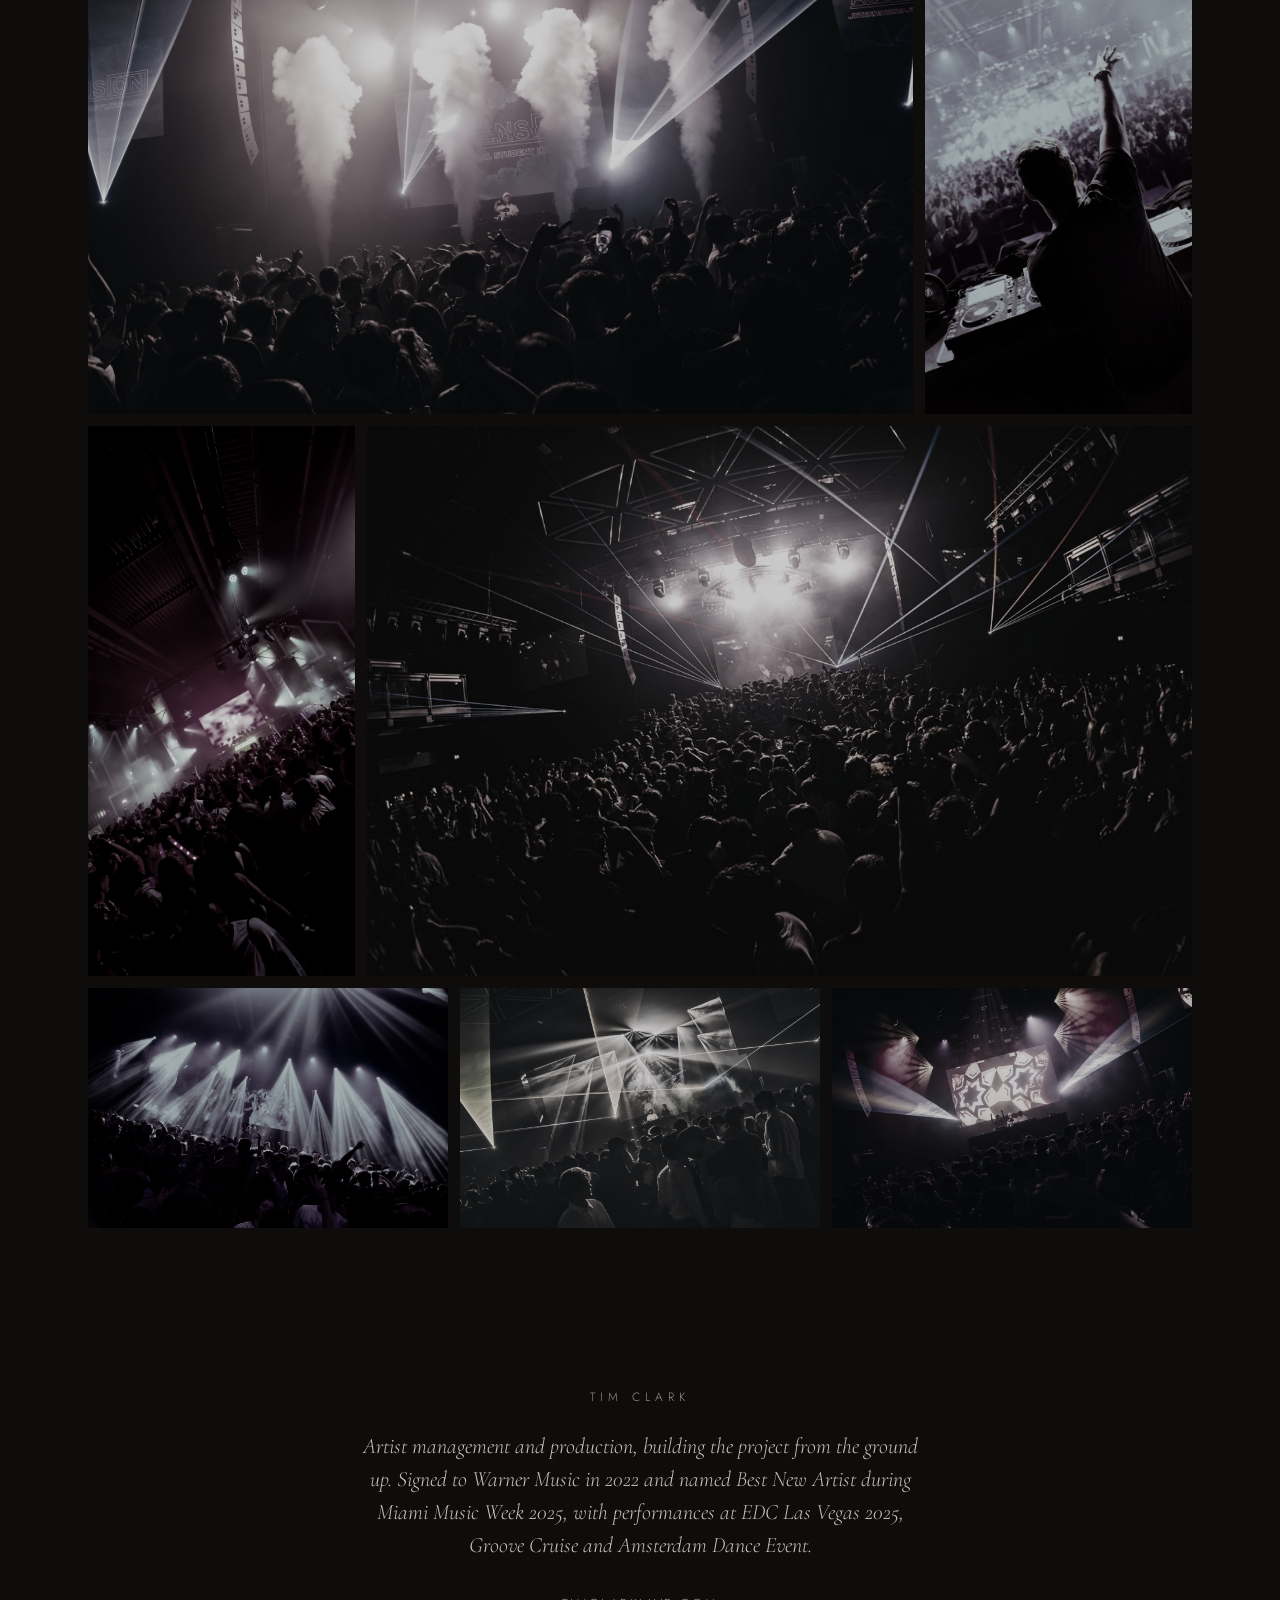
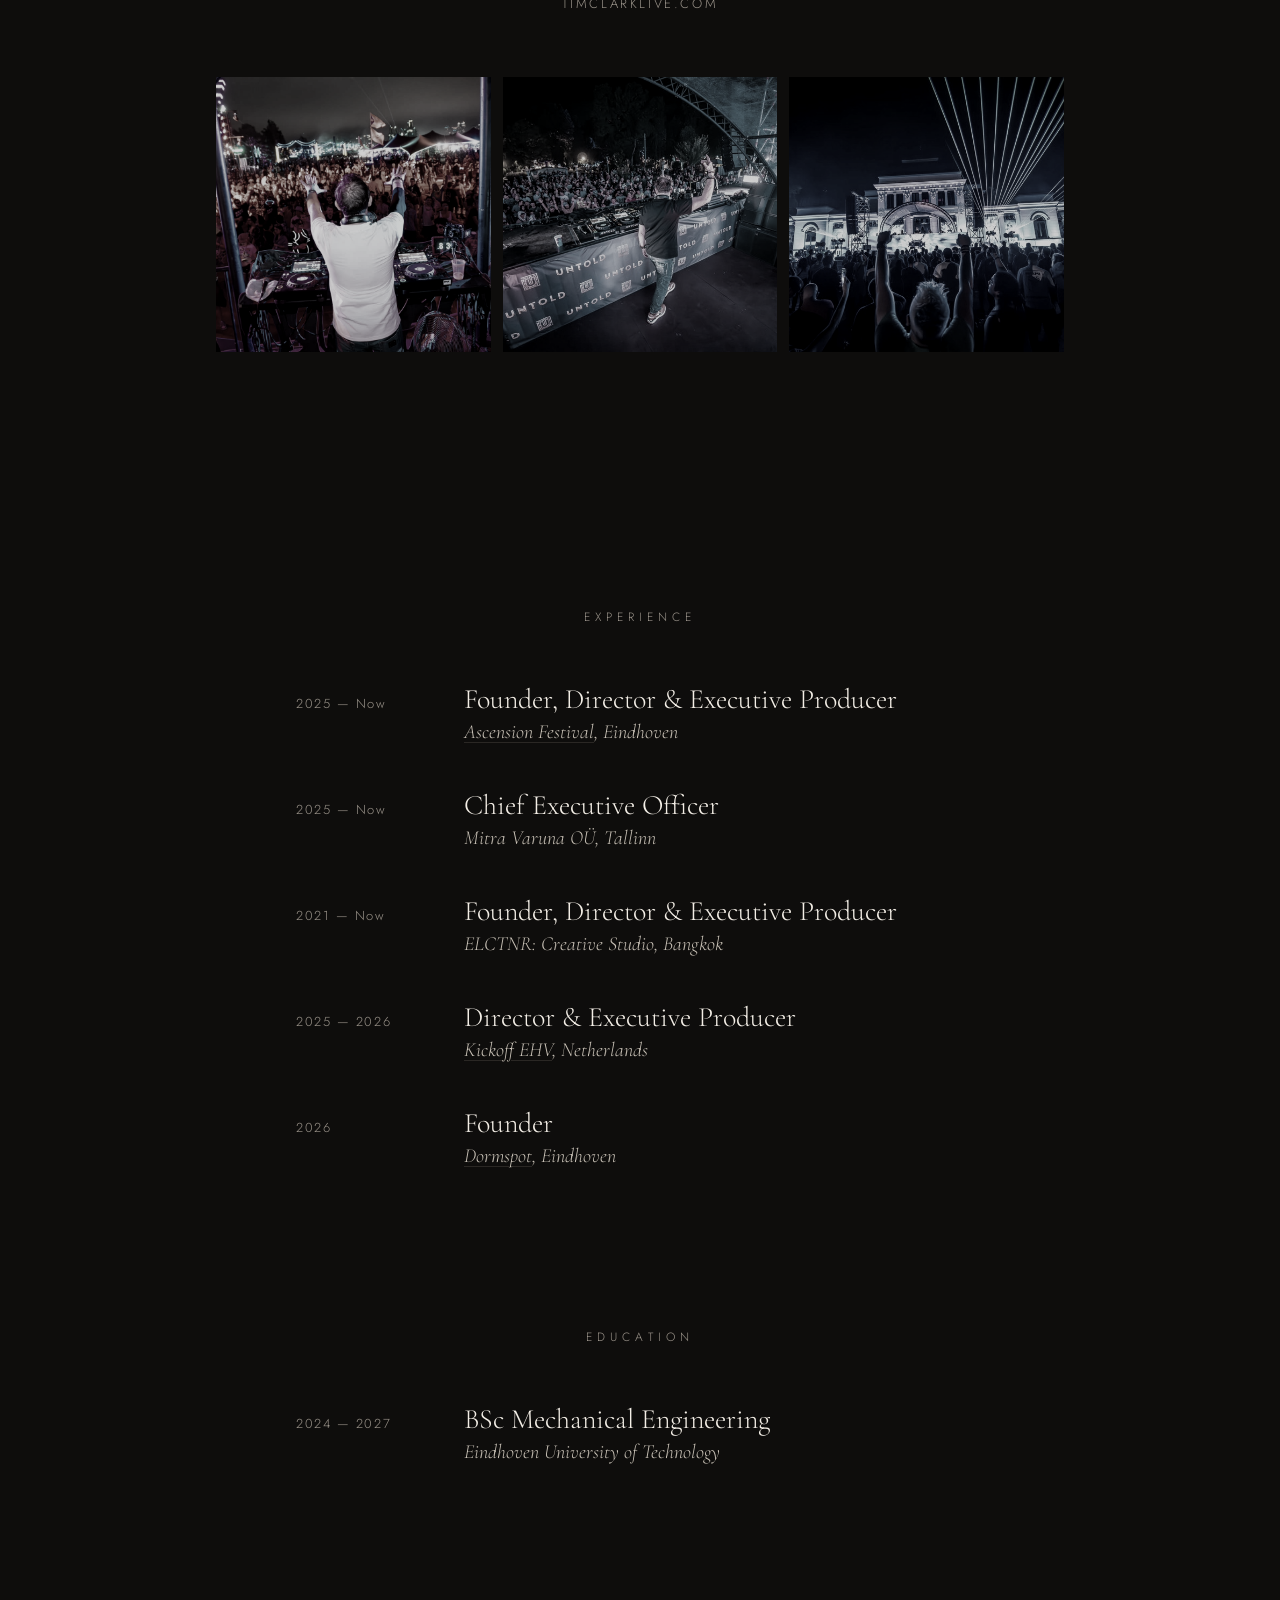
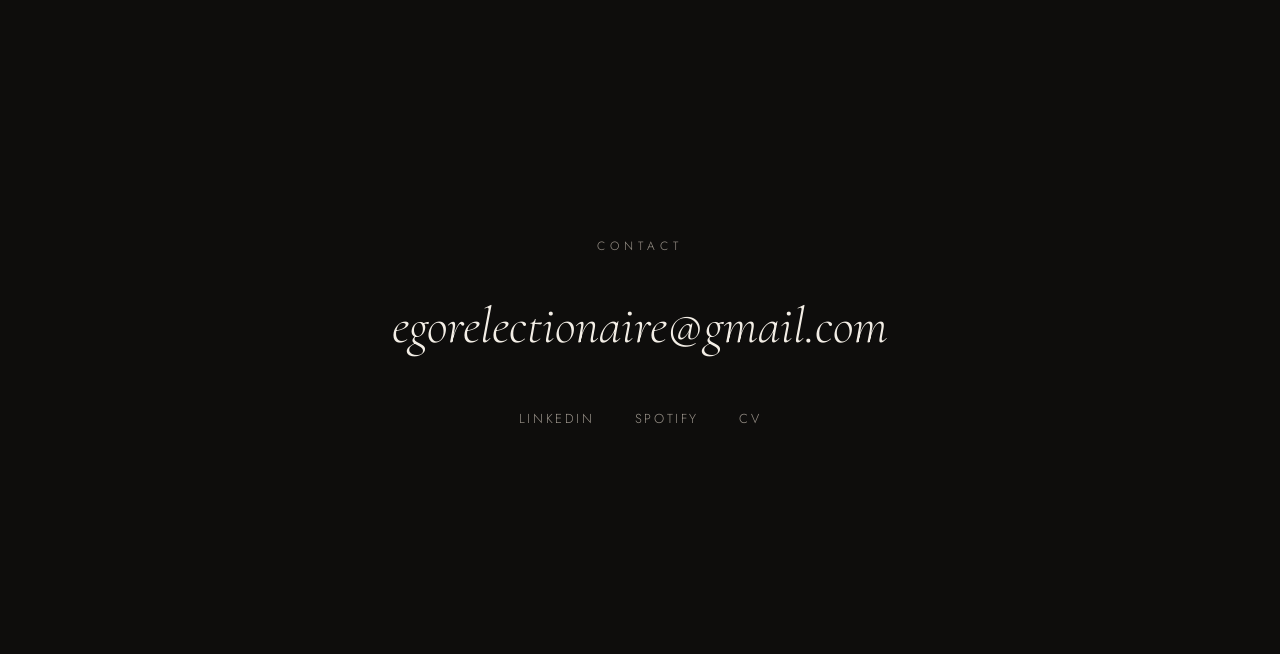
==== commit da8a2654: "Expand Ascension description and add Education section Co-Authored-By: Claude Opus 5.5 <noreply@anth" ====
--- a/public_html/index.html
+++ b/public_html/index.html
@@ -52,7 +52,7 @@
   <section class="festival">
     <div class="festival-head reveal">
       <p class="label">Ascension Festival</p>
-      <p class="note">Eindhoven&rsquo;s international student event brand, staged at Effenaar and Vibes. Founded 2025, 6,000+ attendees to date.</p>
+      <p class="note">Eindhoven&rsquo;s international student event brand, built from the ground up and staged at Effenaar and Vibes. Founded 2025, 6,000+ attendees to date, with international artists brought in from Spain, Poland and Bulgaria, including Miguelito, DJ359 and Amoros.</p>
       <a class="site-link" href="https://ascensionfestival.nl" target="_blank" rel="noopener">ascensionfestival.nl</a>
     </div>
     <div class="gallery">
@@ -90,6 +90,13 @@
     </ul>
   </section>
 
+  <section class="experience education">
+    <p class="label reveal">Education</p>
+    <ul class="roles">
+      <li class="reveal"><span class="dates">2024 — 2027</span><div><span class="role-title">BSc Mechanical Engineering</span><span class="company">Eindhoven University of Technology</span></div></li>
+    </ul>
+  </section>
+
   <section class="contact">
     <p class="label reveal">Contact</p>
     <a class="email reveal" href="mailto:egorelectionaire@gmail.com">egorelectionaire@gmail.com</a>
--- a/public_html/css/style.css
+++ b/public_html/css/style.css
@@ -246,3 +246,6 @@
   .gallery-duo figure:first-child { grid-column: span 2; }
   .gallery-duo figure:last-child { grid-column: span 1; }
 }
+
+/* Education sits close under Experience */
+.education { padding-top: 0; }
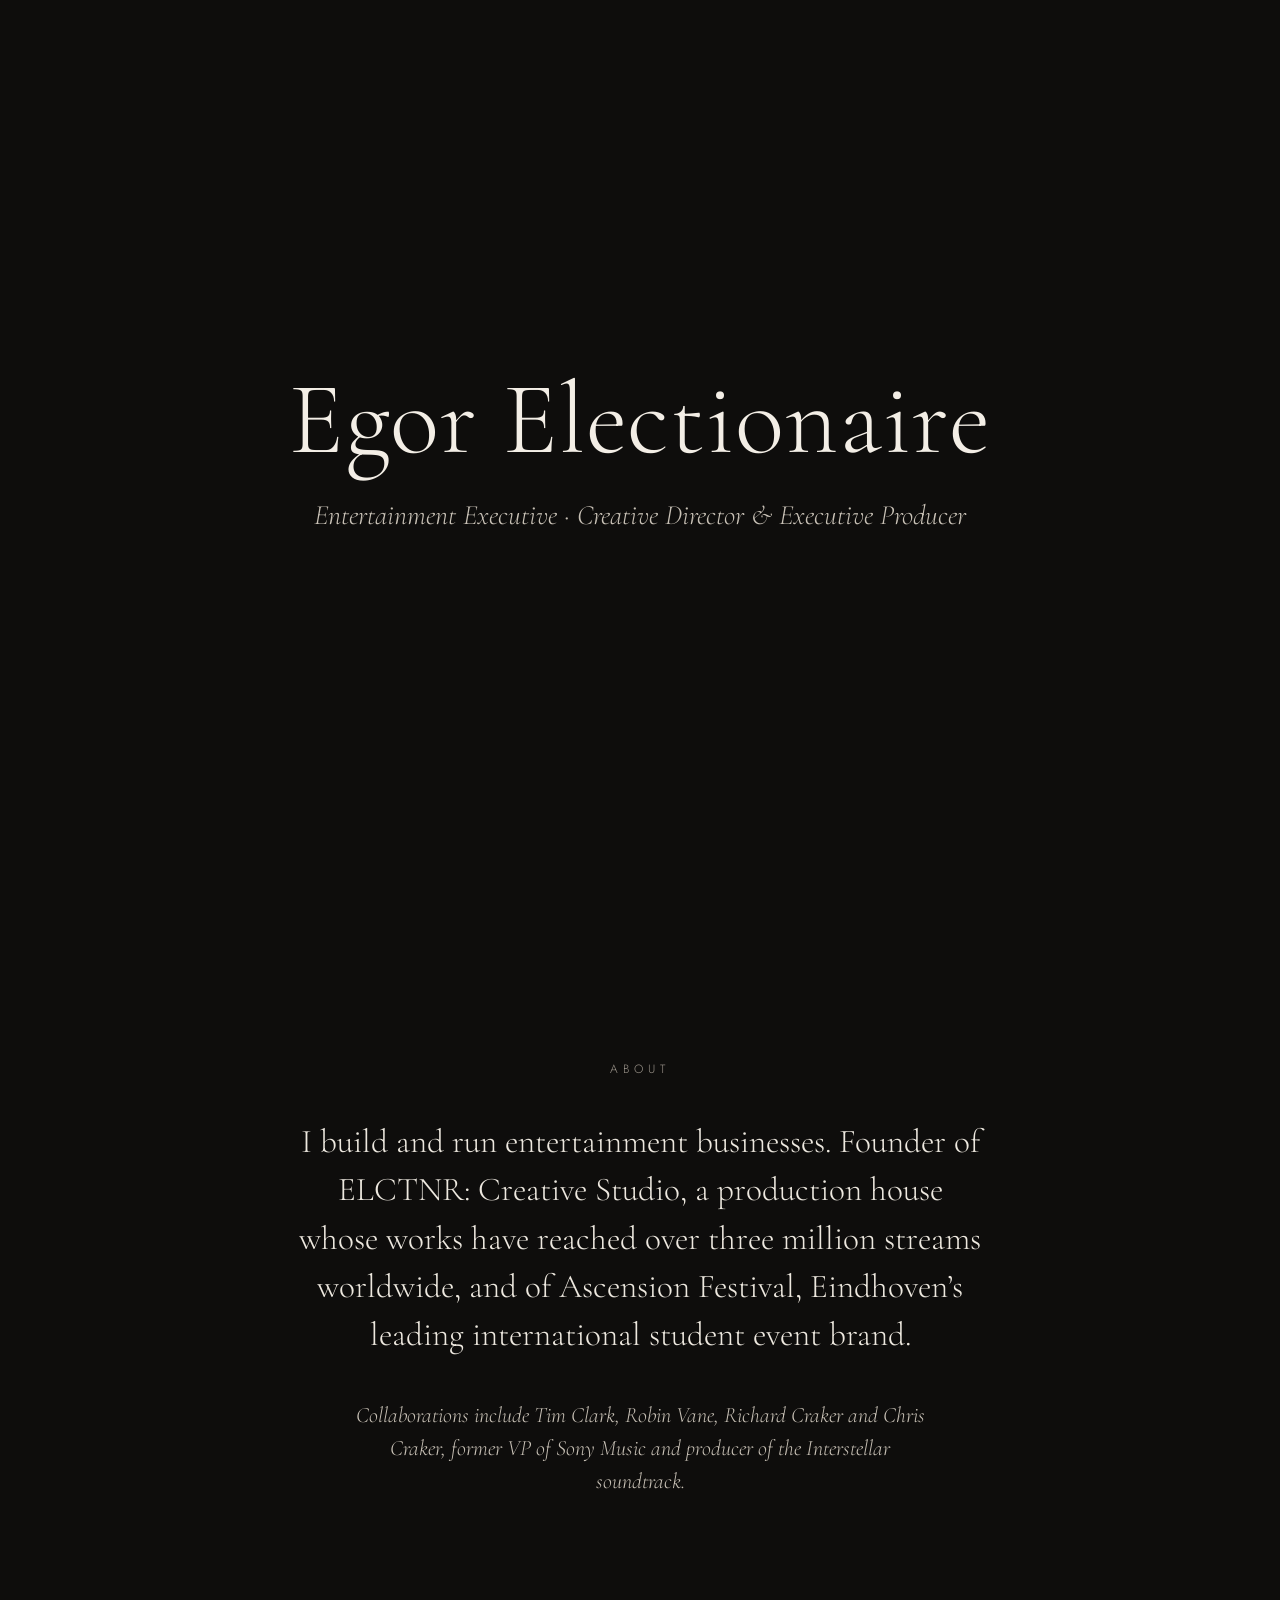
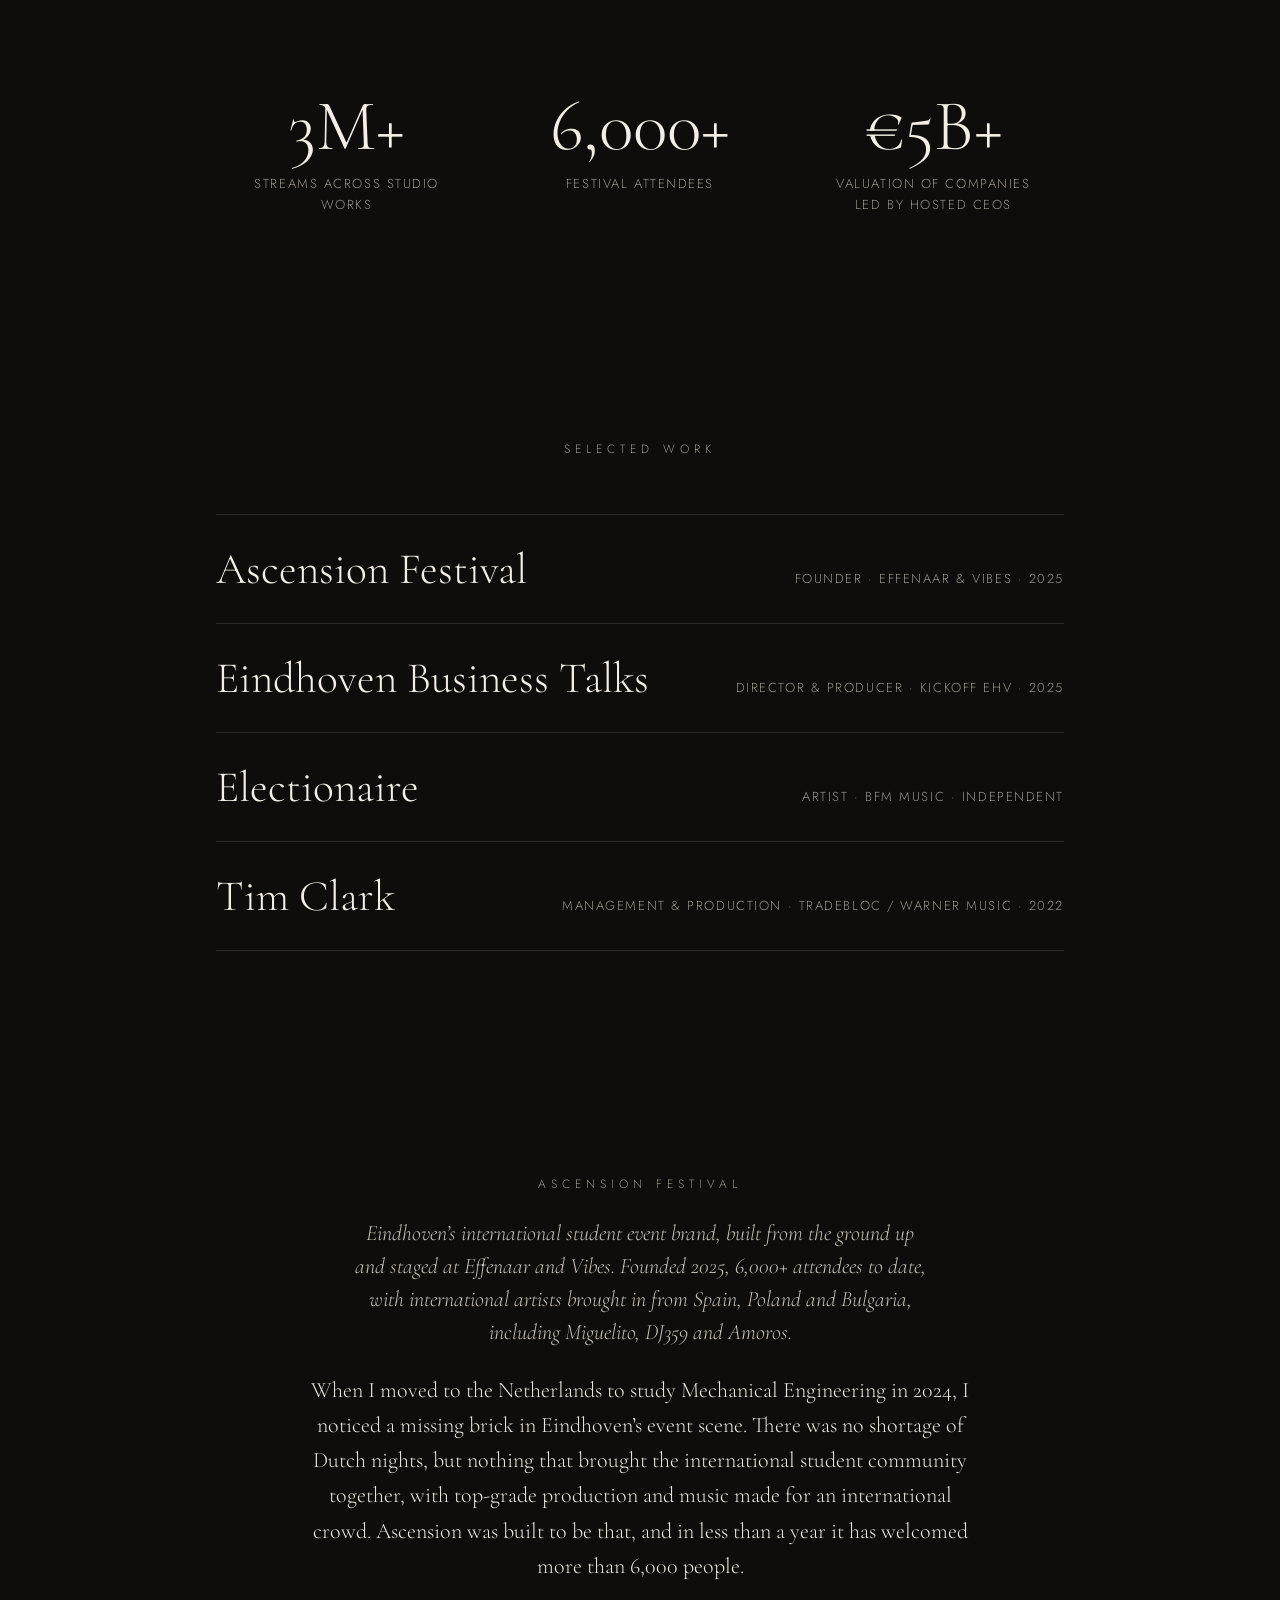
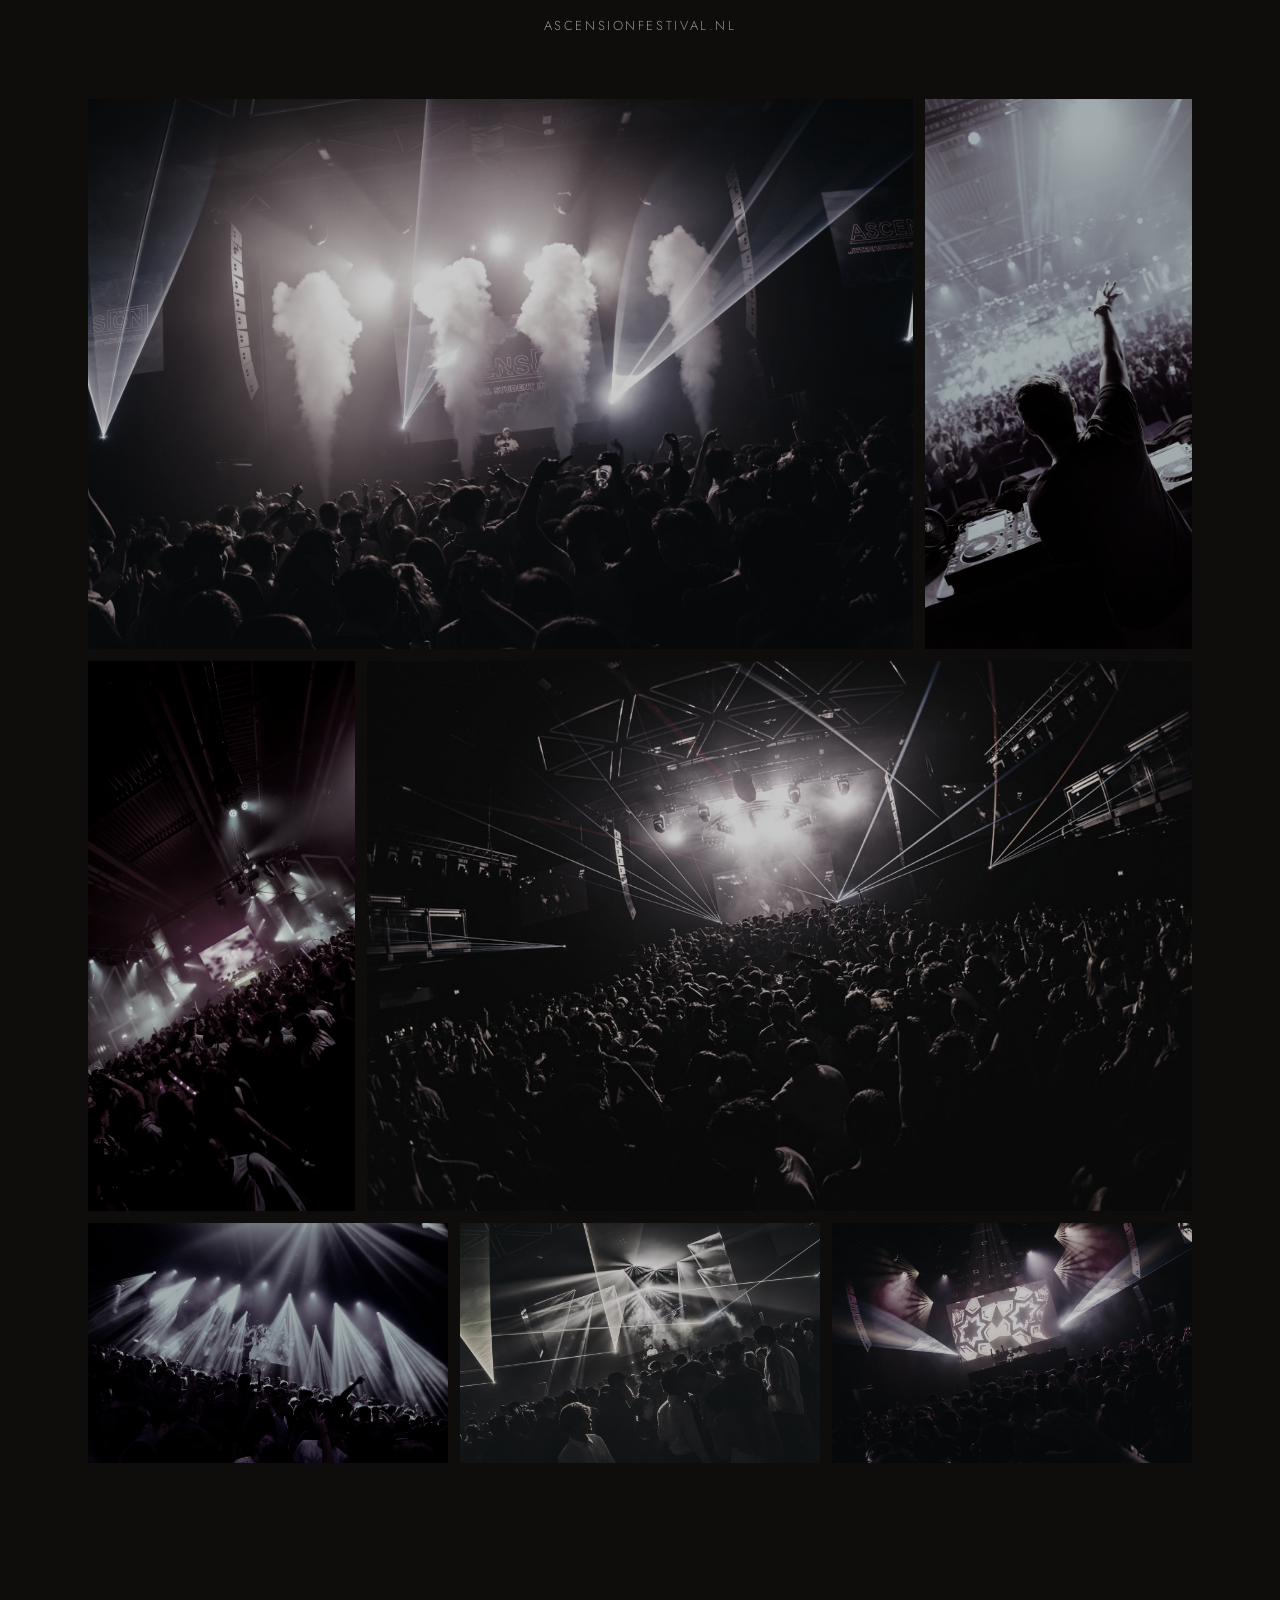
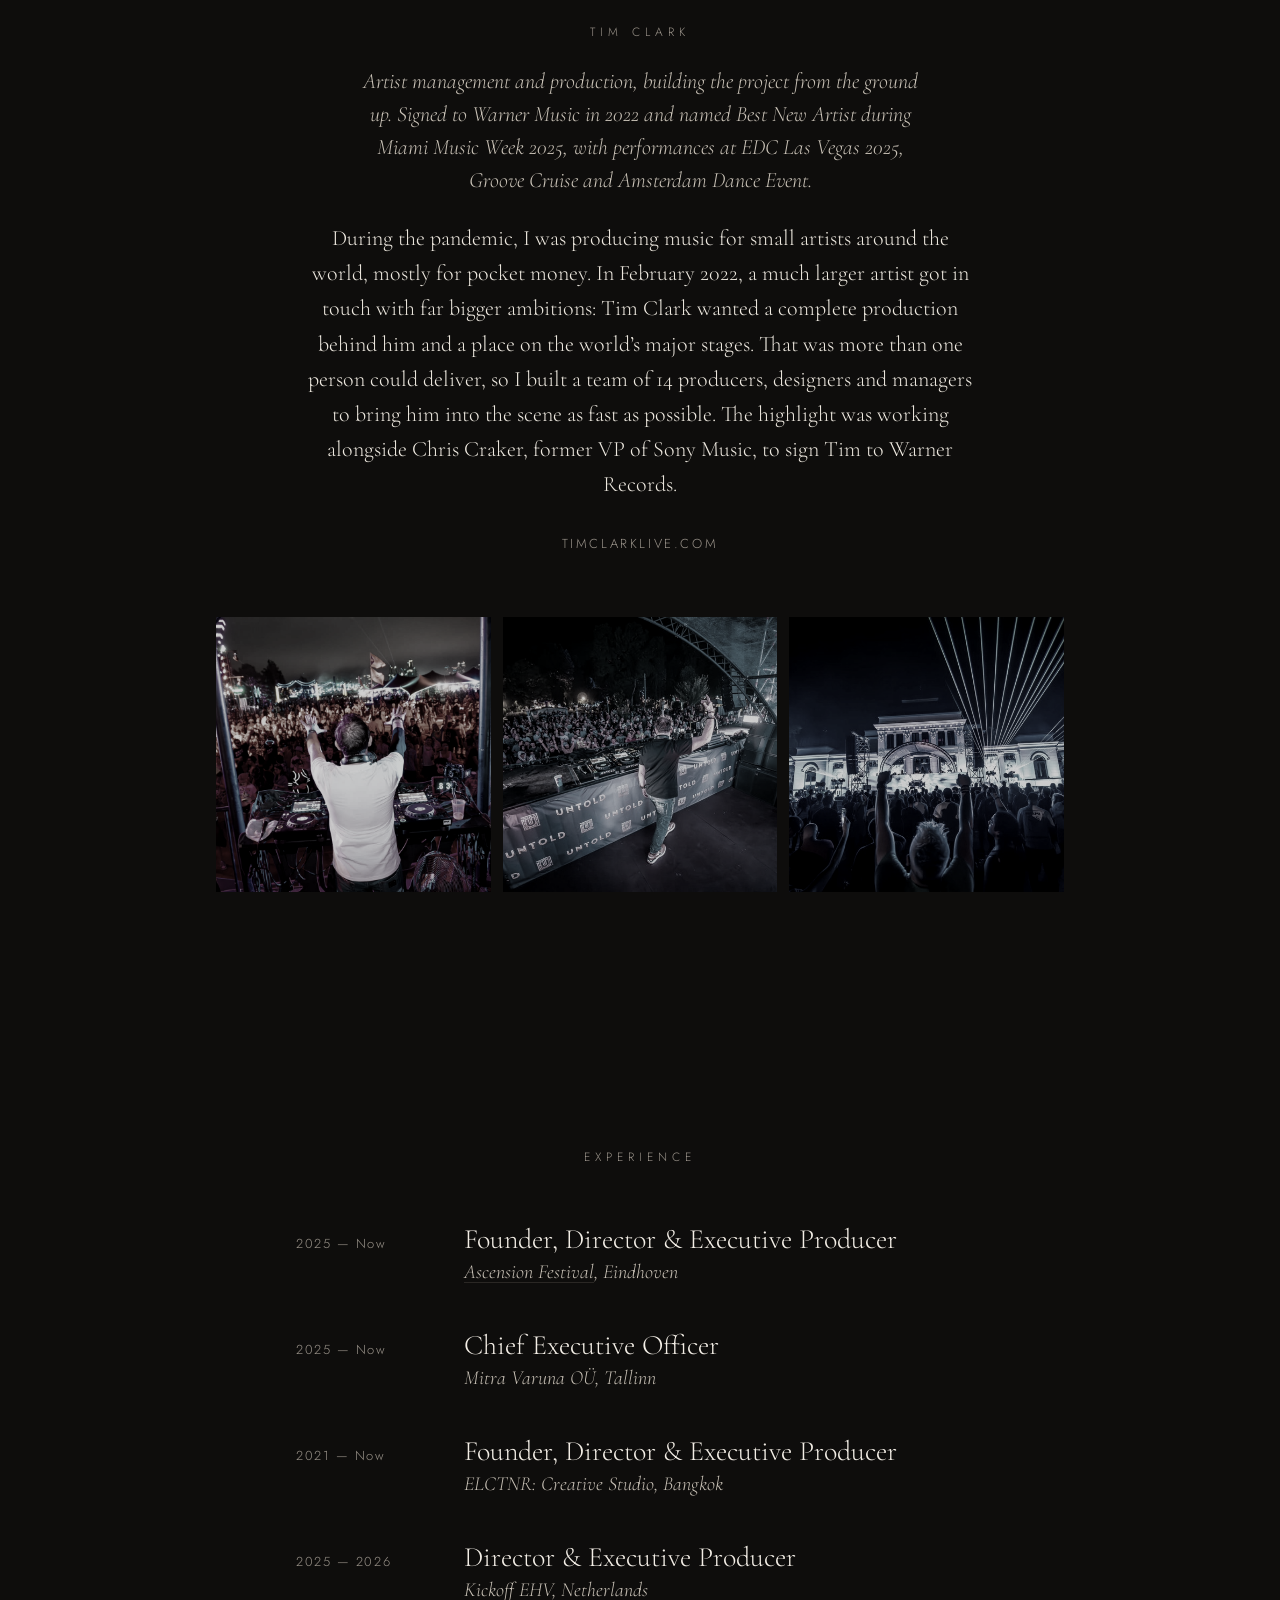
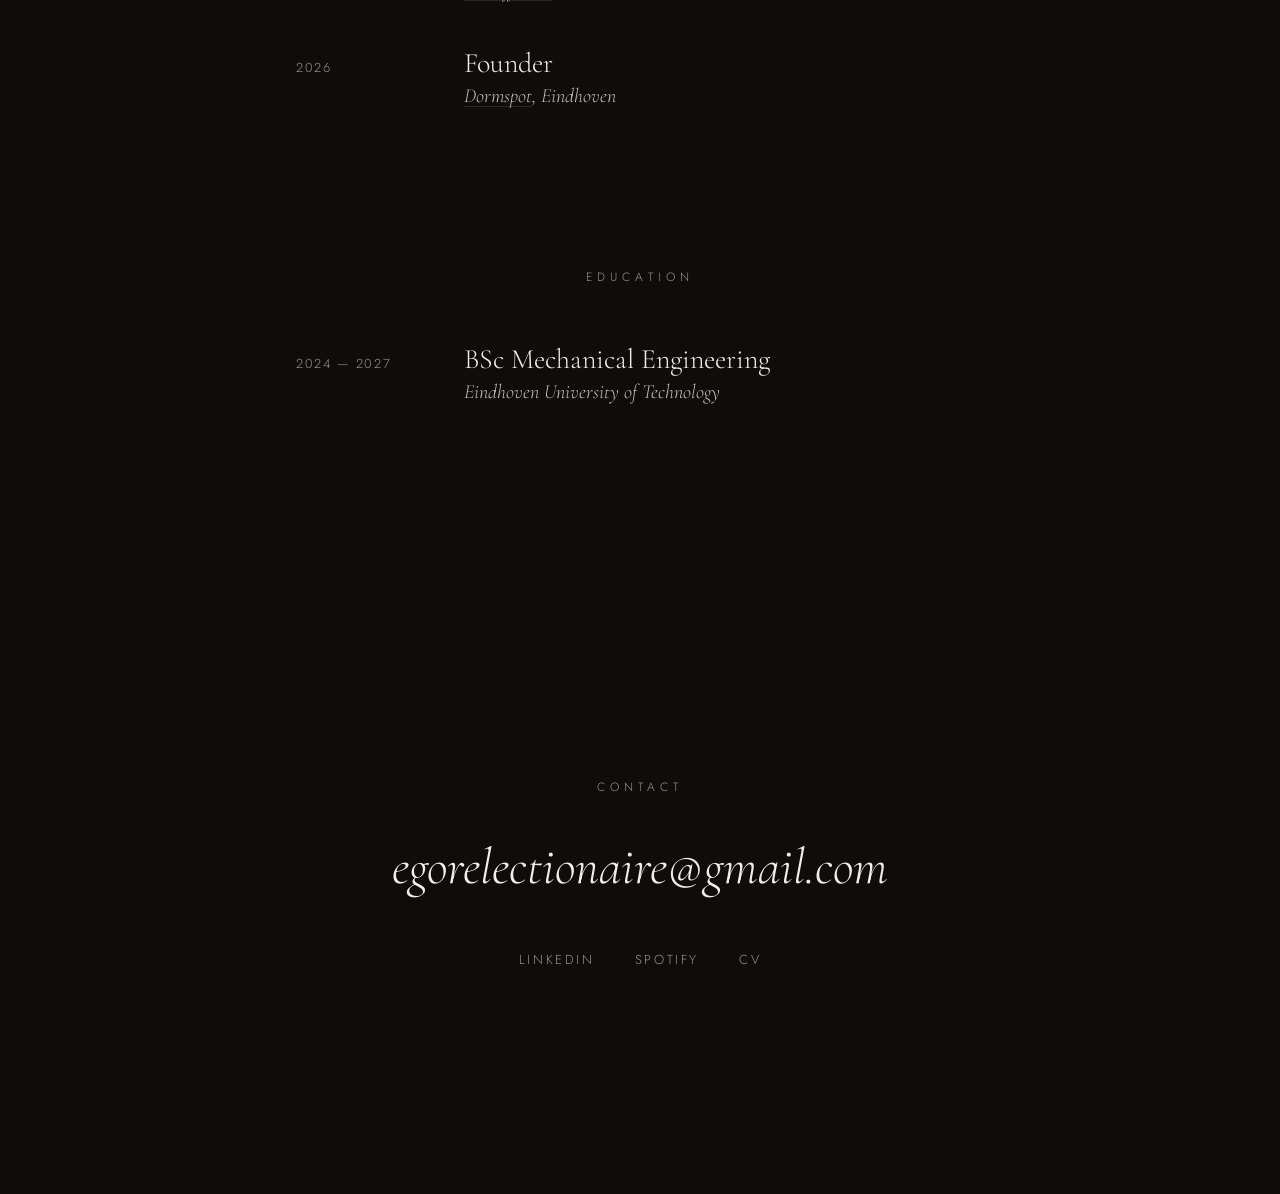
==== commit 60cae3e1: "Add personal stories to Ascension and Tim Clark sections Co-Authored-By: Claude Opus 5.5 <noreply@an" ====
--- a/public_html/index.html
+++ b/public_html/index.html
@@ -53,6 +53,7 @@
     <div class="festival-head reveal">
       <p class="label">Ascension Festival</p>
       <p class="note">Eindhoven&rsquo;s international student event brand, built from the ground up and staged at Effenaar and Vibes. Founded 2025, 6,000+ attendees to date, with international artists brought in from Spain, Poland and Bulgaria, including Miguelito, DJ359 and Amoros.</p>
+      <p class="story">When I moved to the Netherlands to study Mechanical Engineering in 2024, I noticed a missing brick in Eindhoven&rsquo;s event scene. There was no shortage of Dutch nights, but nothing that brought the international student community together, with top-grade production and music made for an international crowd. Ascension was built to be that, and in less than a year it has welcomed more than 6,000 people.</p>
       <a class="site-link" href="https://ascensionfestival.nl" target="_blank" rel="noopener">ascensionfestival.nl</a>
     </div>
     <div class="gallery">
@@ -70,6 +71,7 @@
     <div class="festival-head reveal">
       <p class="label">Tim Clark</p>
       <p class="note">Artist management and production, building the project from the ground up. Signed to Warner Music in 2022 and named Best New Artist during Miami Music Week 2025, with performances at EDC Las Vegas 2025, Groove Cruise and Amsterdam Dance Event.</p>
+      <p class="story">During the pandemic, I was producing music for small artists around the world, mostly for pocket money. In February 2022, a much larger artist got in touch with far bigger ambitions: Tim Clark wanted a complete production behind him and a place on the world&rsquo;s major stages. That was more than one person could deliver, so I built a team of 14 producers, designers and managers to bring him into the scene as fast as possible. The highlight was working alongside Chris Craker, former VP of Sony Music, to sign Tim to Warner Records.</p>
       <a class="site-link" href="https://timclarklive.com" target="_blank" rel="noopener">timclarklive.com</a>
     </div>
     <div class="gallery gallery-duo">
--- a/public_html/css/style.css
+++ b/public_html/css/style.css
@@ -249,3 +249,11 @@
 
 /* Education sits close under Experience */
 .education { padding-top: 0; }
+
+/* First-person story in a highlight section */
+.story {
+  max-width: 42rem;
+  font-size: clamp(1.125rem, 1.8vw, 1.375rem);
+  line-height: 1.6;
+  color: var(--text);
+}
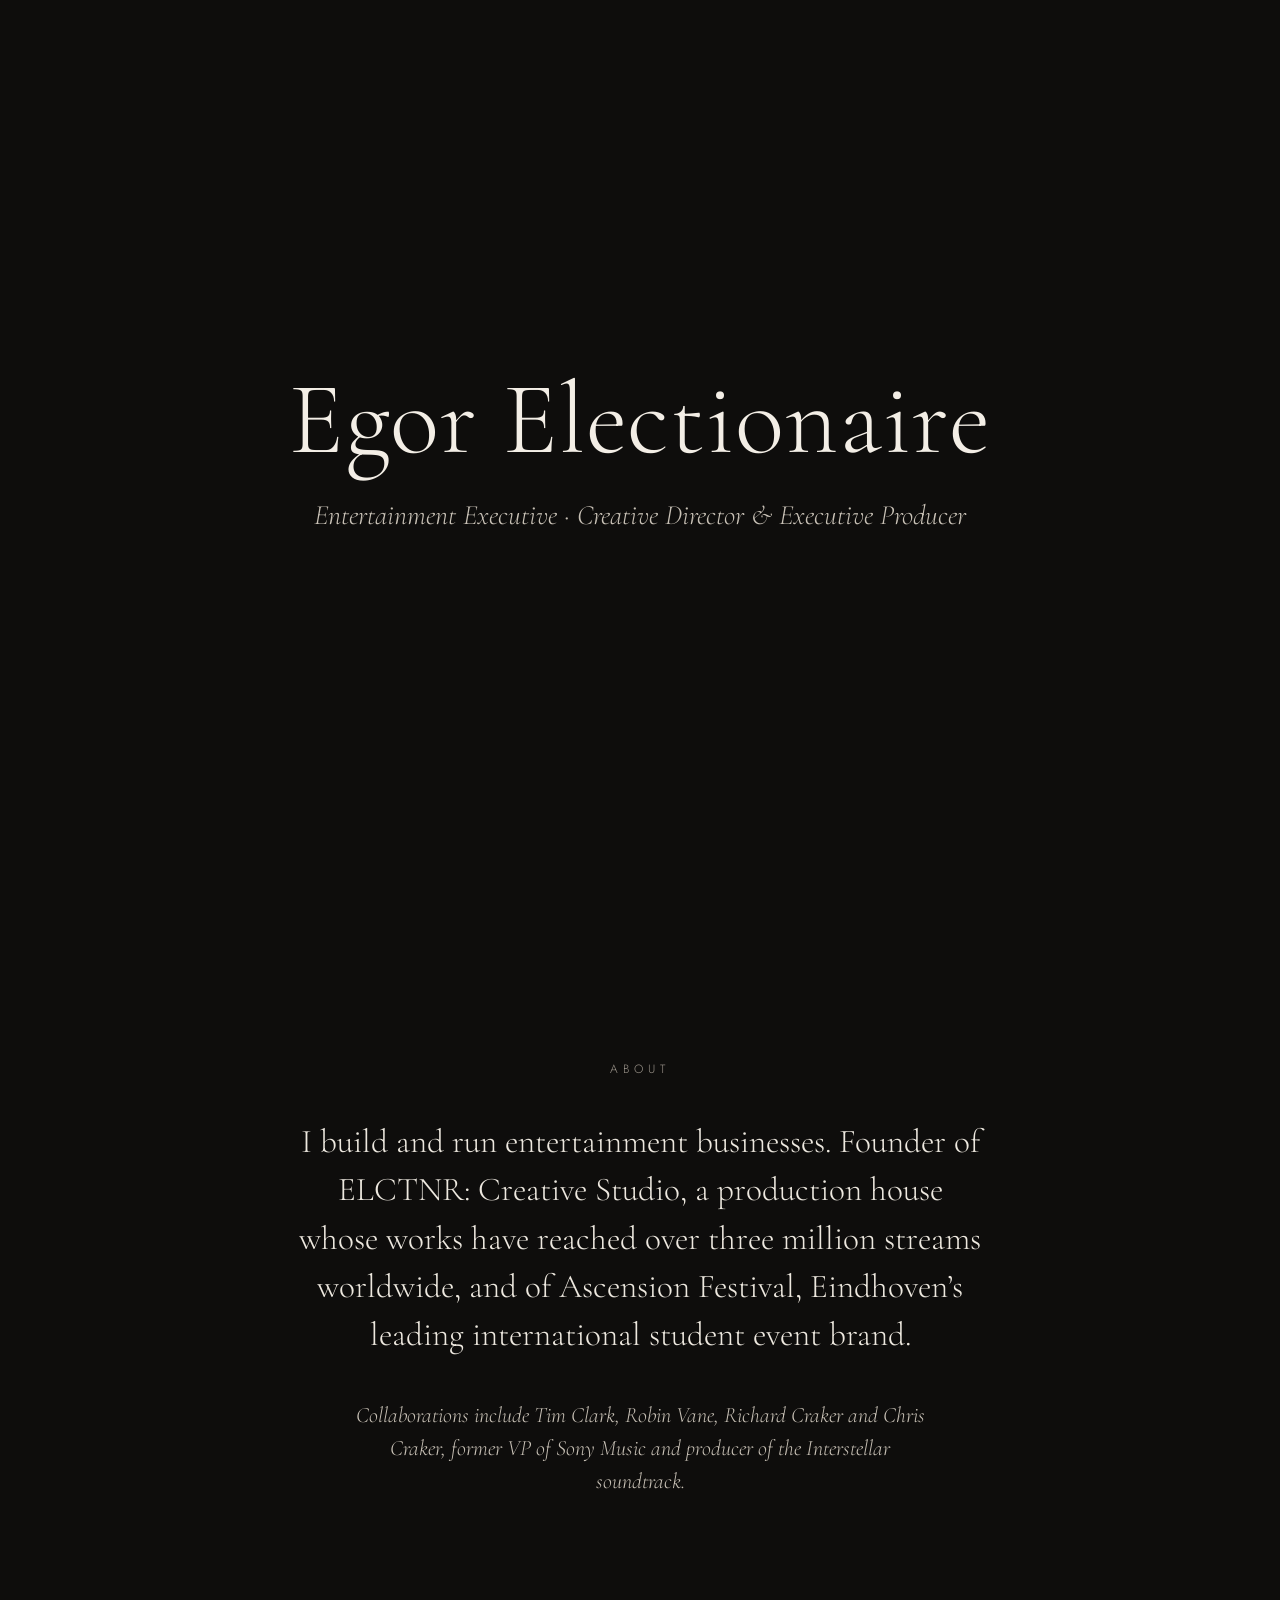
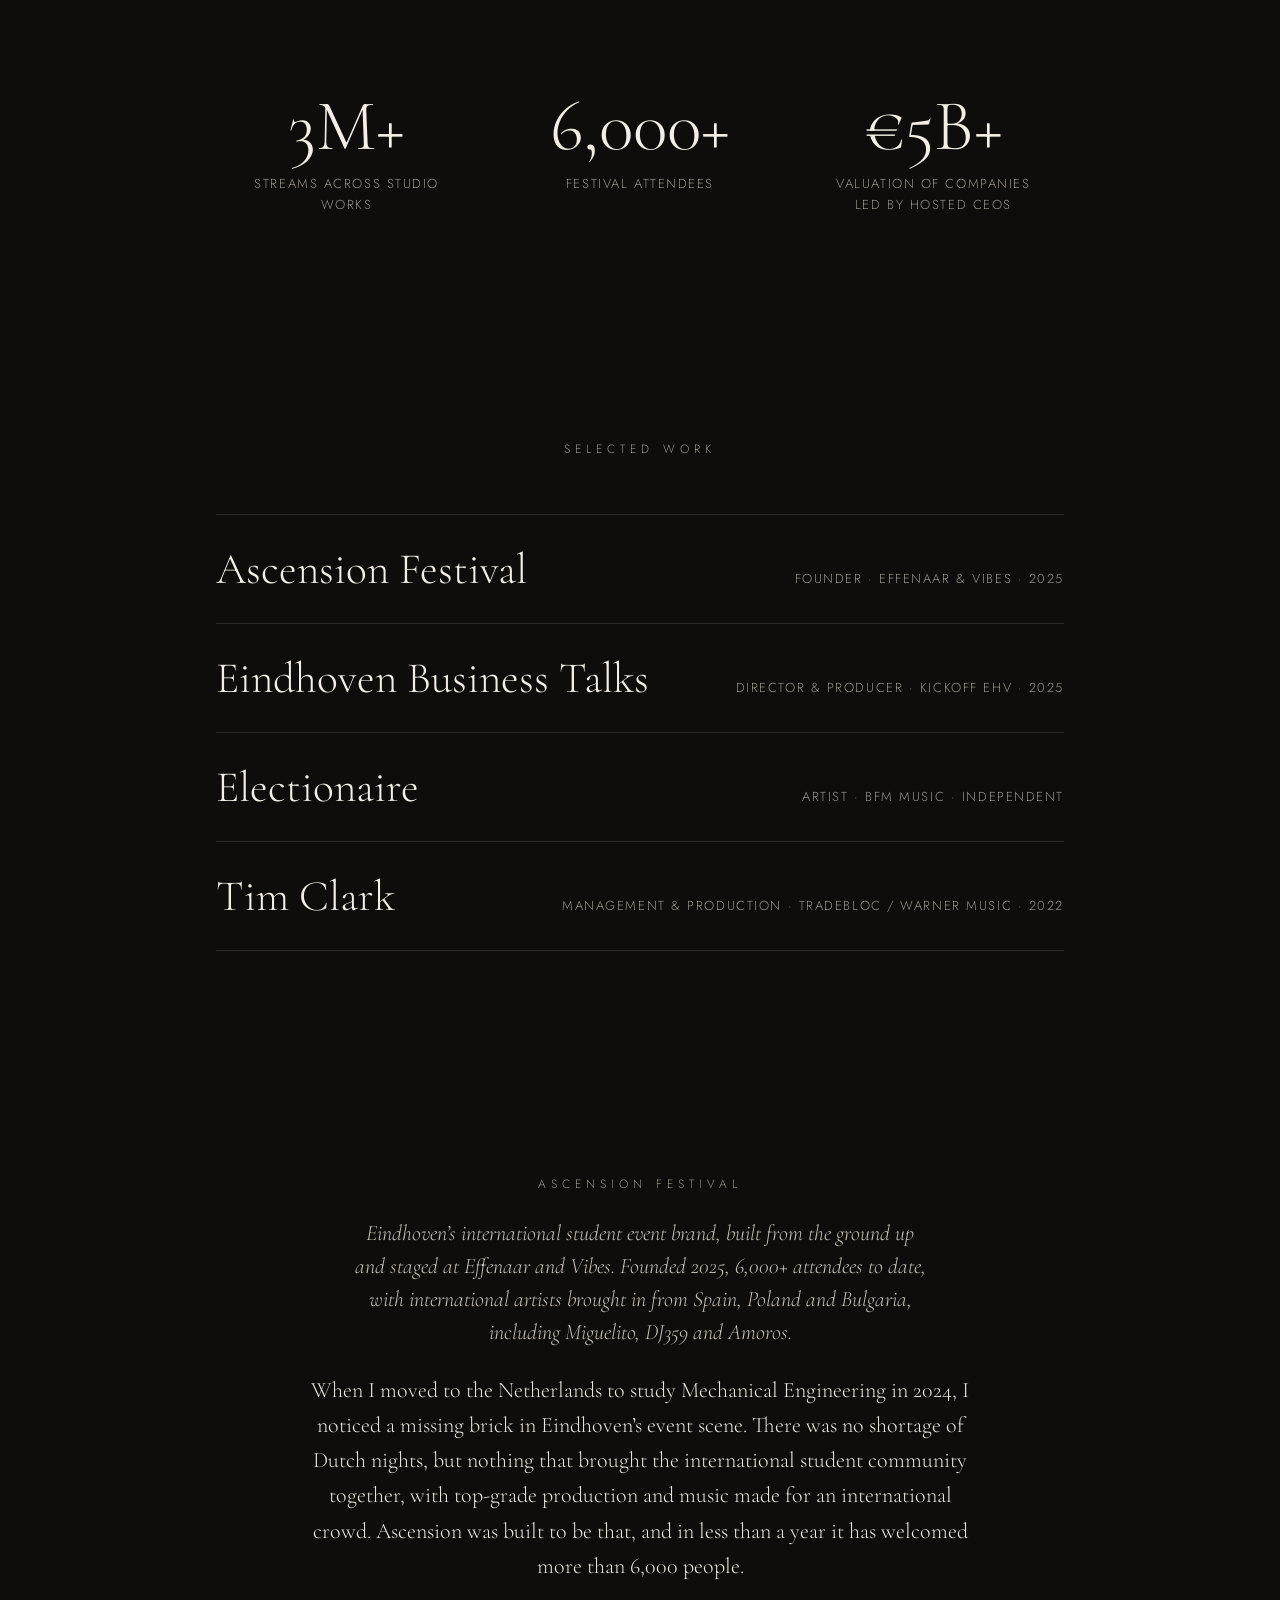
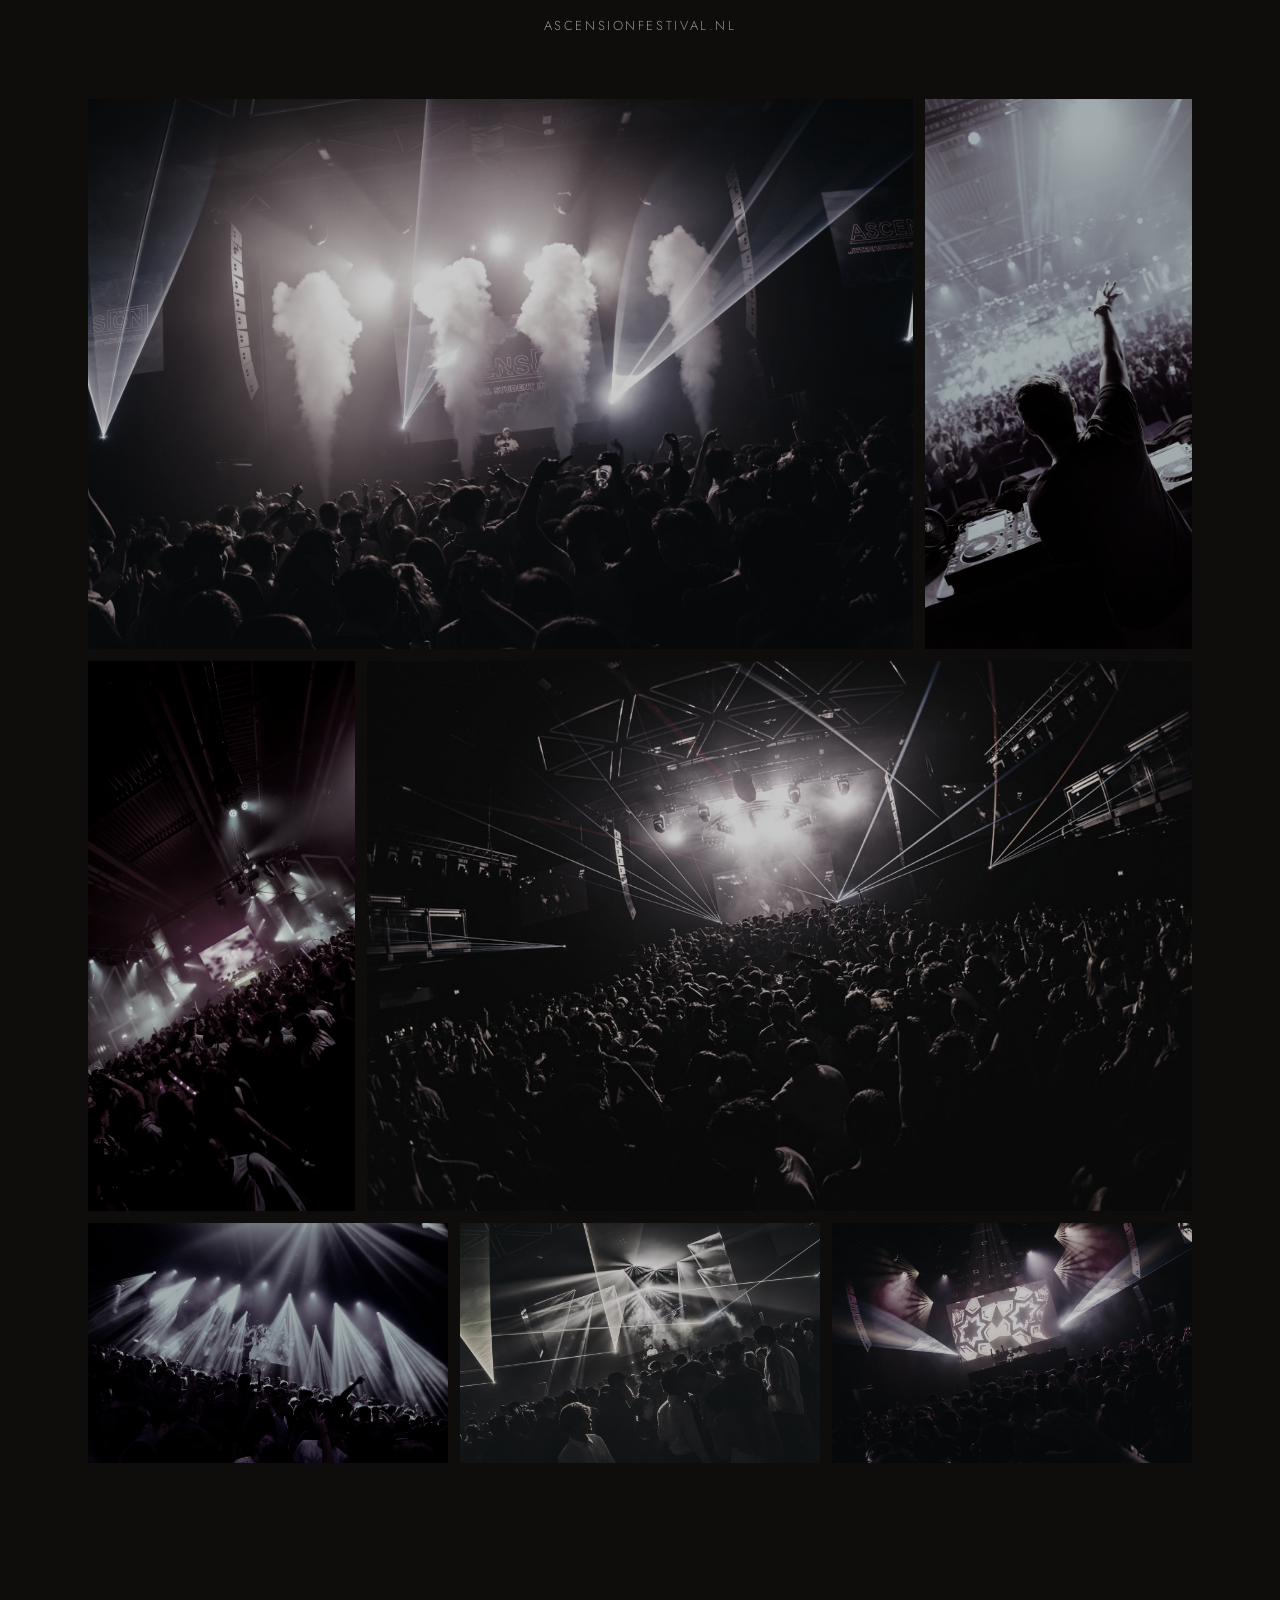
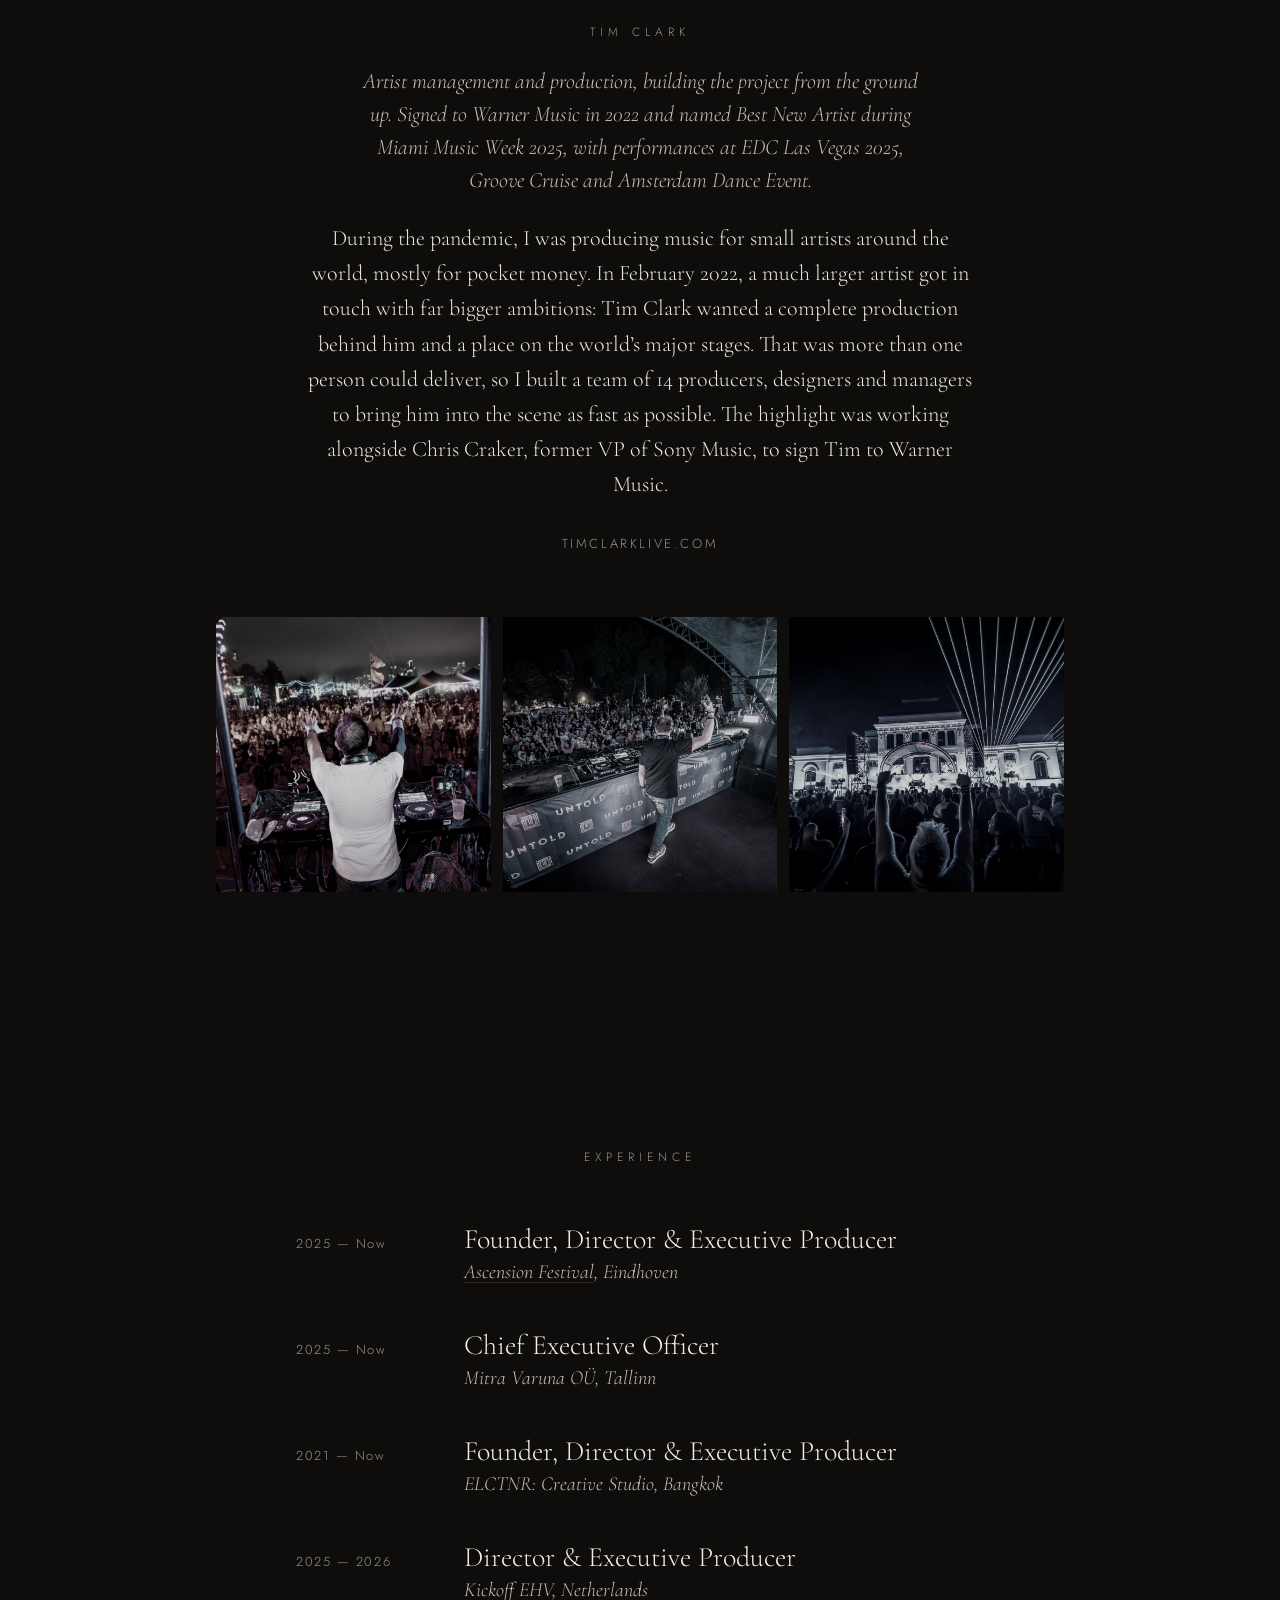
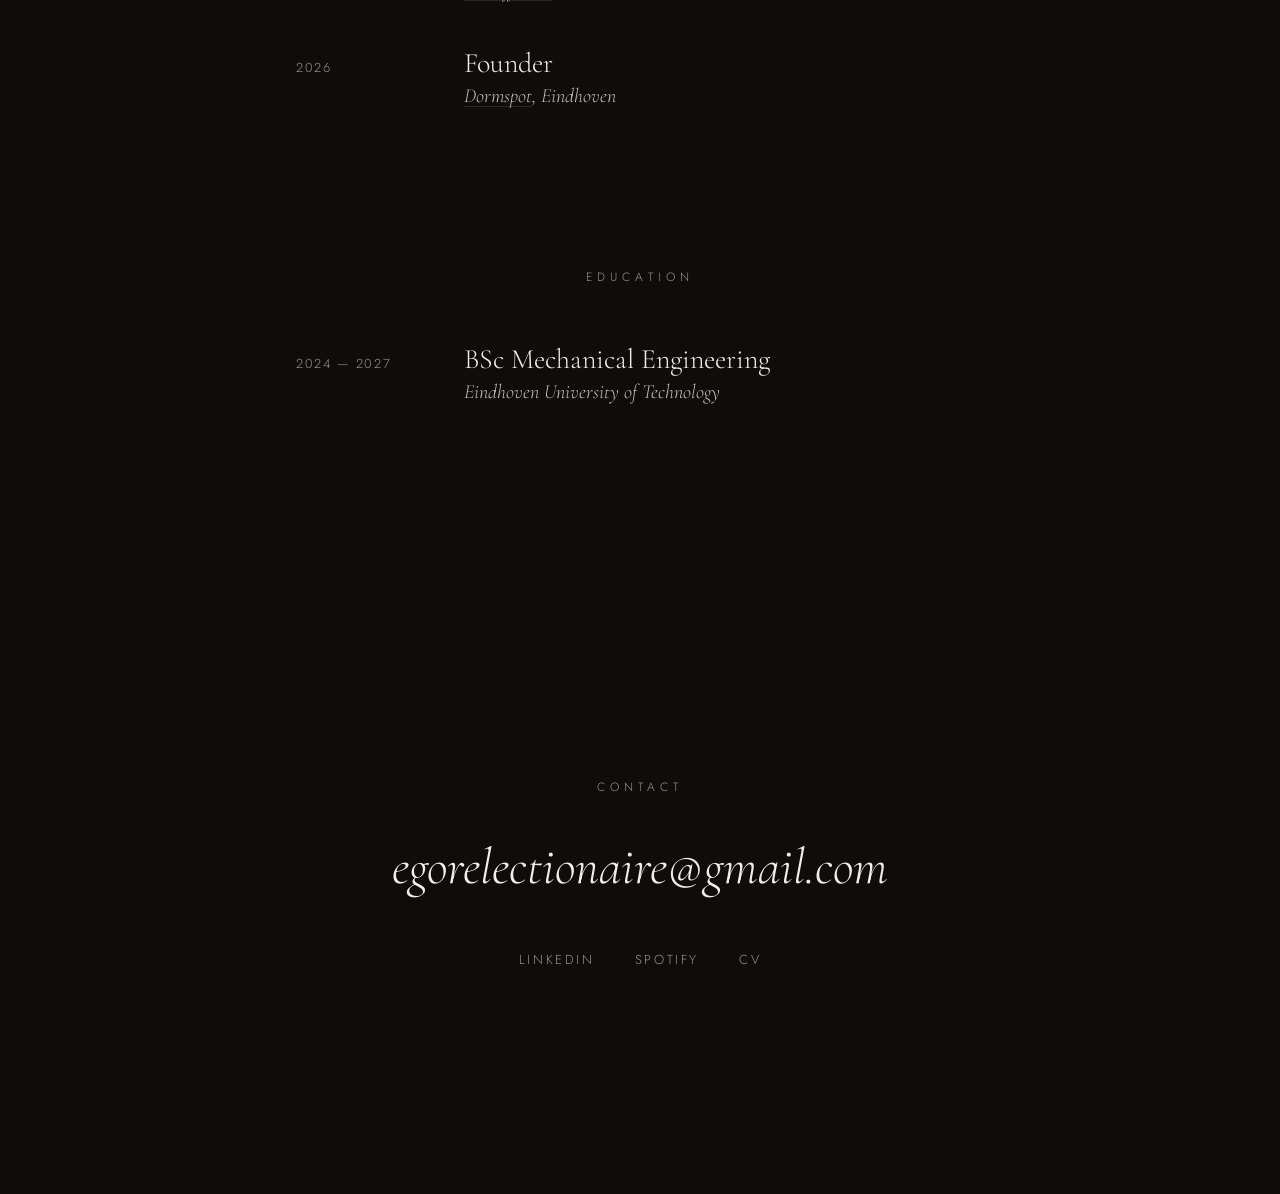
==== commit 1ddd2a3b: "Use Warner Music consistently in Tim Clark story Co-Authored-By: Claude Opus 5.5 <noreply@anthropic." ====
--- a/public_html/index.html
+++ b/public_html/index.html
@@ -71,7 +71,7 @@
     <div class="festival-head reveal">
       <p class="label">Tim Clark</p>
       <p class="note">Artist management and production, building the project from the ground up. Signed to Warner Music in 2022 and named Best New Artist during Miami Music Week 2025, with performances at EDC Las Vegas 2025, Groove Cruise and Amsterdam Dance Event.</p>
-      <p class="story">During the pandemic, I was producing music for small artists around the world, mostly for pocket money. In February 2022, a much larger artist got in touch with far bigger ambitions: Tim Clark wanted a complete production behind him and a place on the world&rsquo;s major stages. That was more than one person could deliver, so I built a team of 14 producers, designers and managers to bring him into the scene as fast as possible. The highlight was working alongside Chris Craker, former VP of Sony Music, to sign Tim to Warner Records.</p>
+      <p class="story">During the pandemic, I was producing music for small artists around the world, mostly for pocket money. In February 2022, a much larger artist got in touch with far bigger ambitions: Tim Clark wanted a complete production behind him and a place on the world&rsquo;s major stages. That was more than one person could deliver, so I built a team of 14 producers, designers and managers to bring him into the scene as fast as possible. The highlight was working alongside Chris Craker, former VP of Sony Music, to sign Tim to Warner Music.</p>
       <a class="site-link" href="https://timclarklive.com" target="_blank" rel="noopener">timclarklive.com</a>
     </div>
     <div class="gallery gallery-duo">
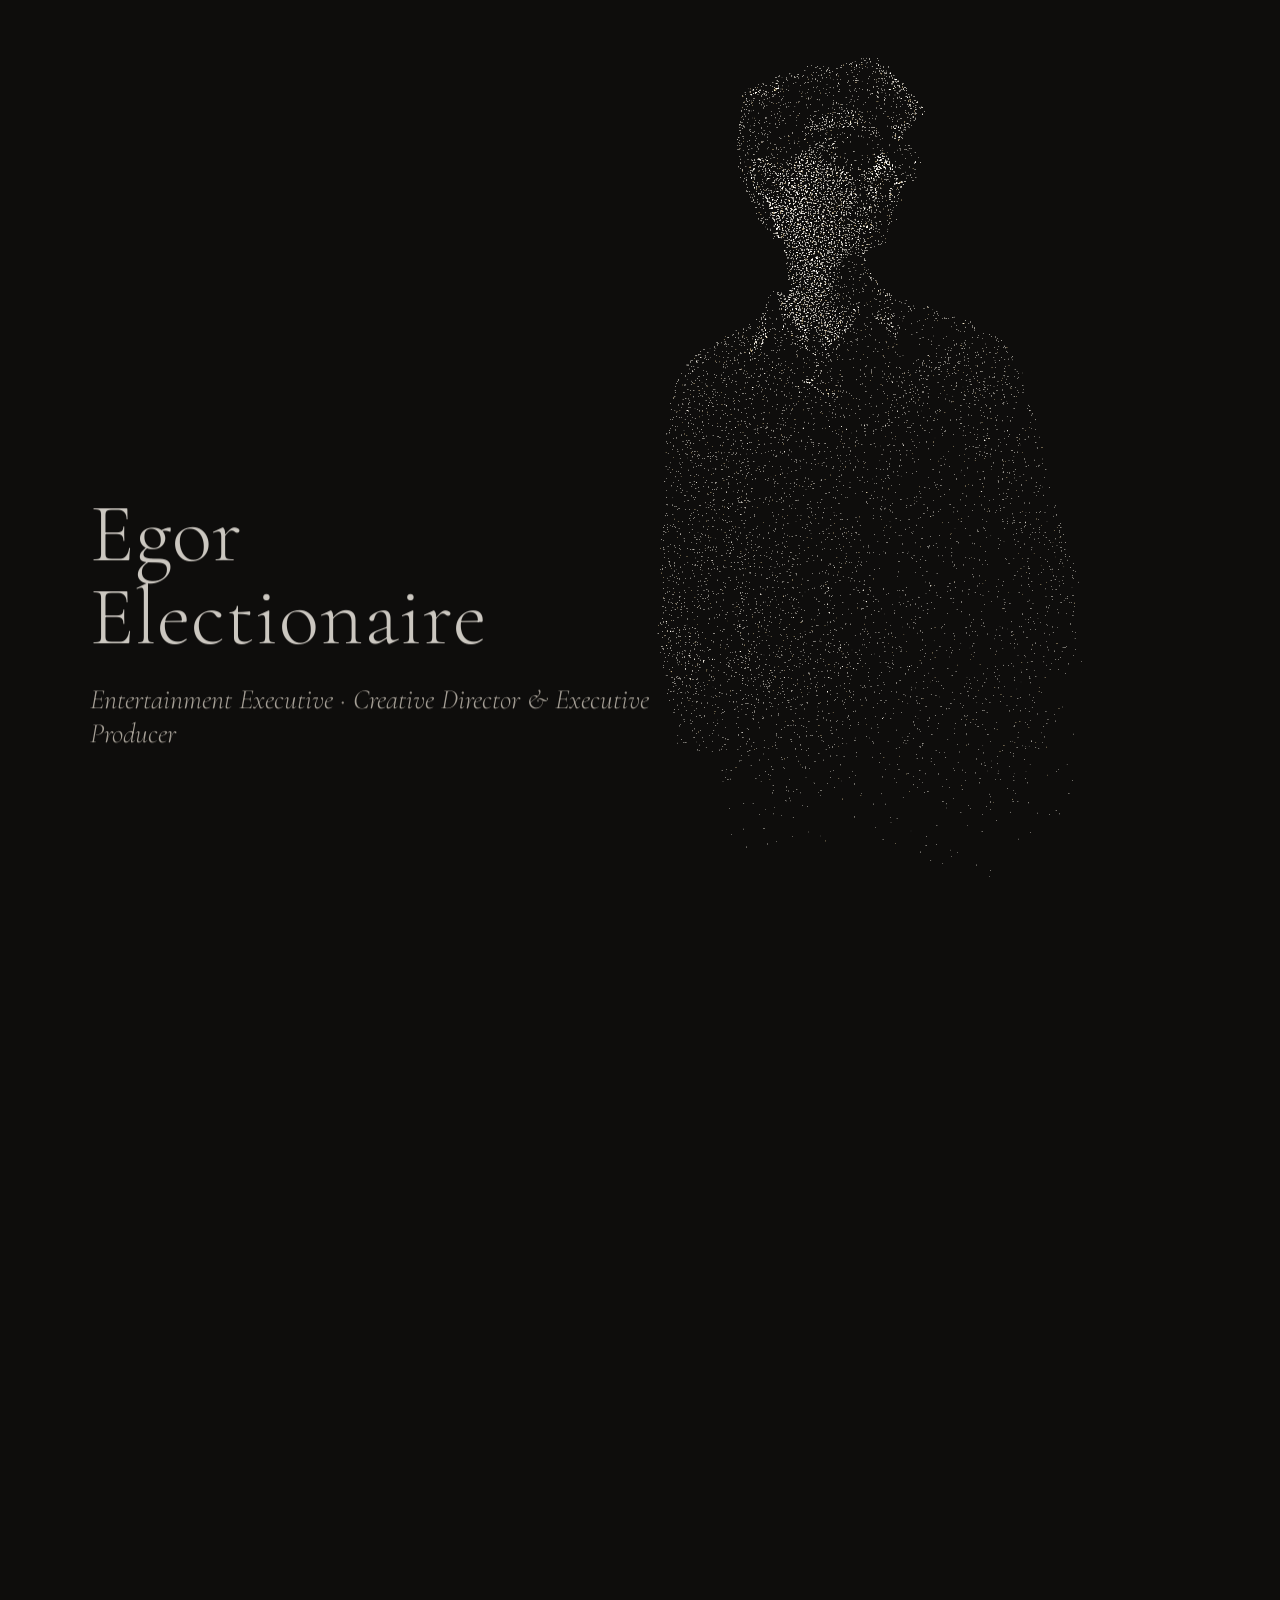
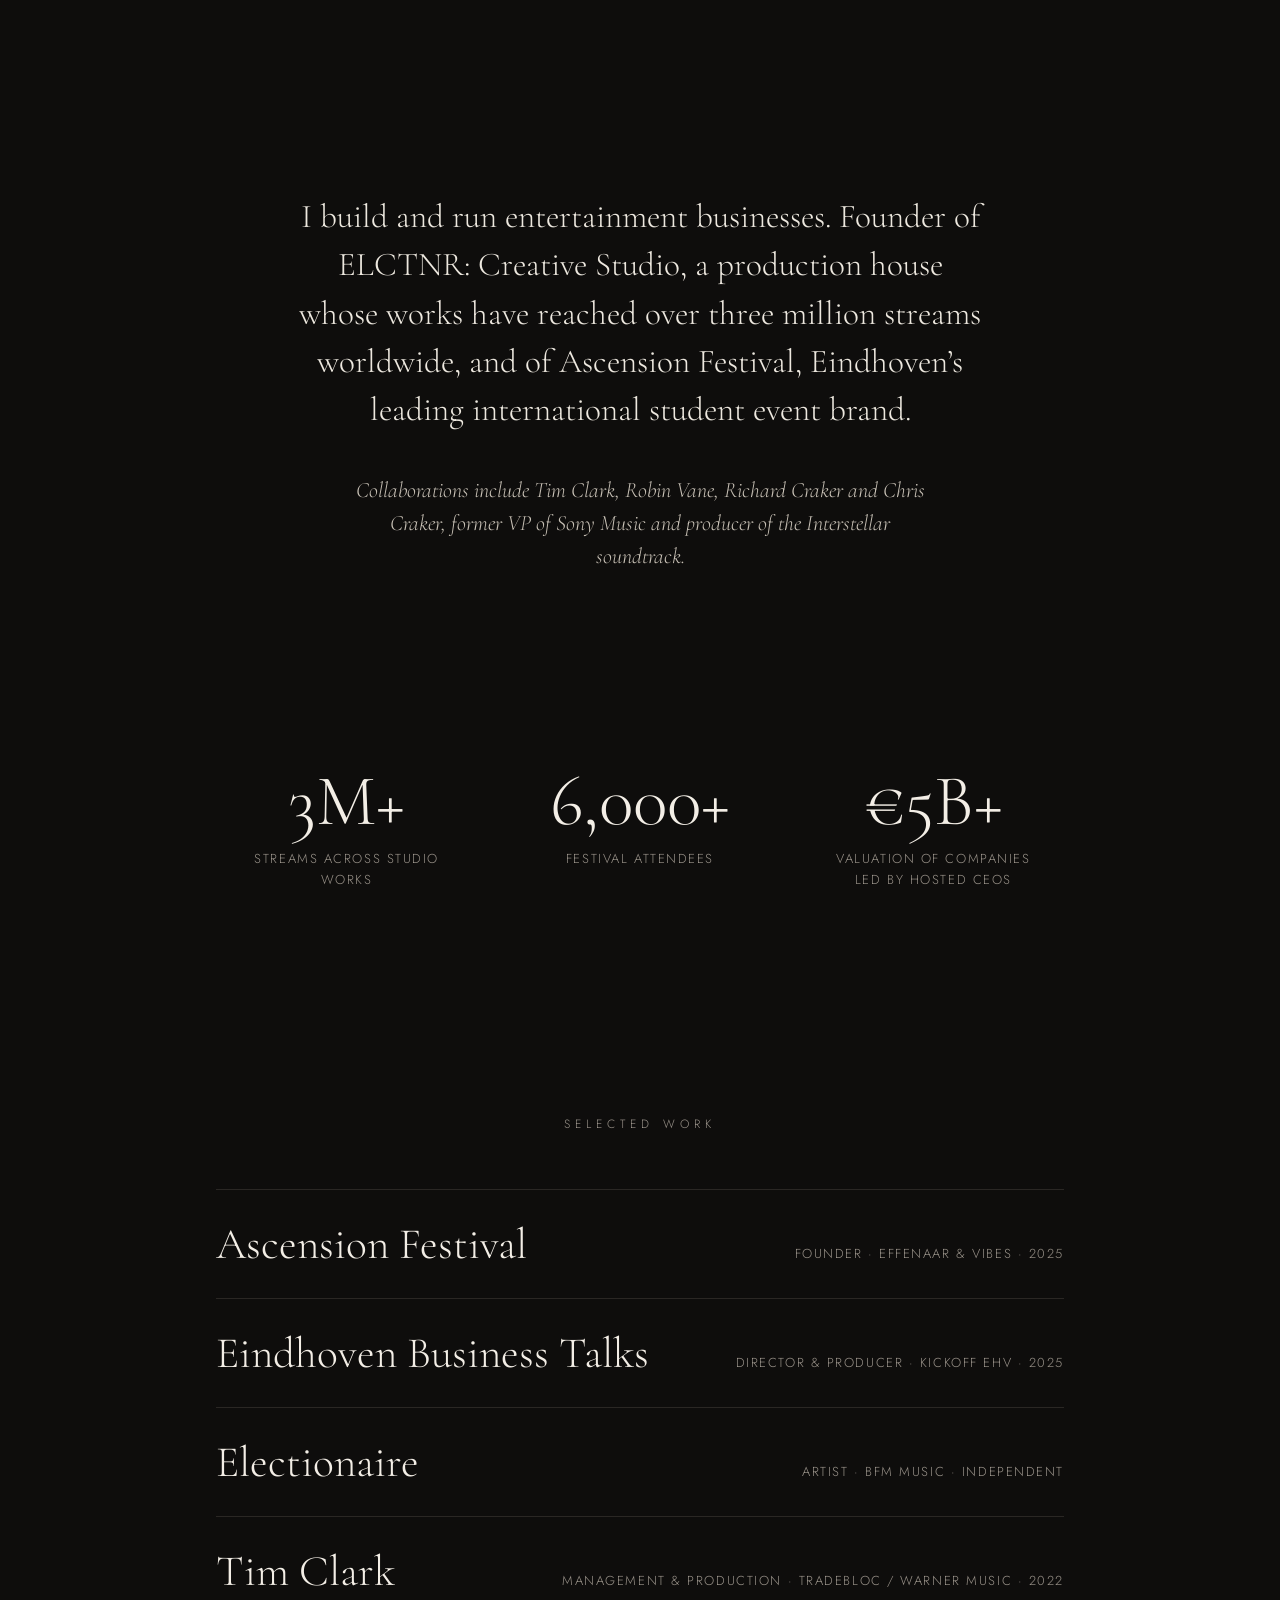
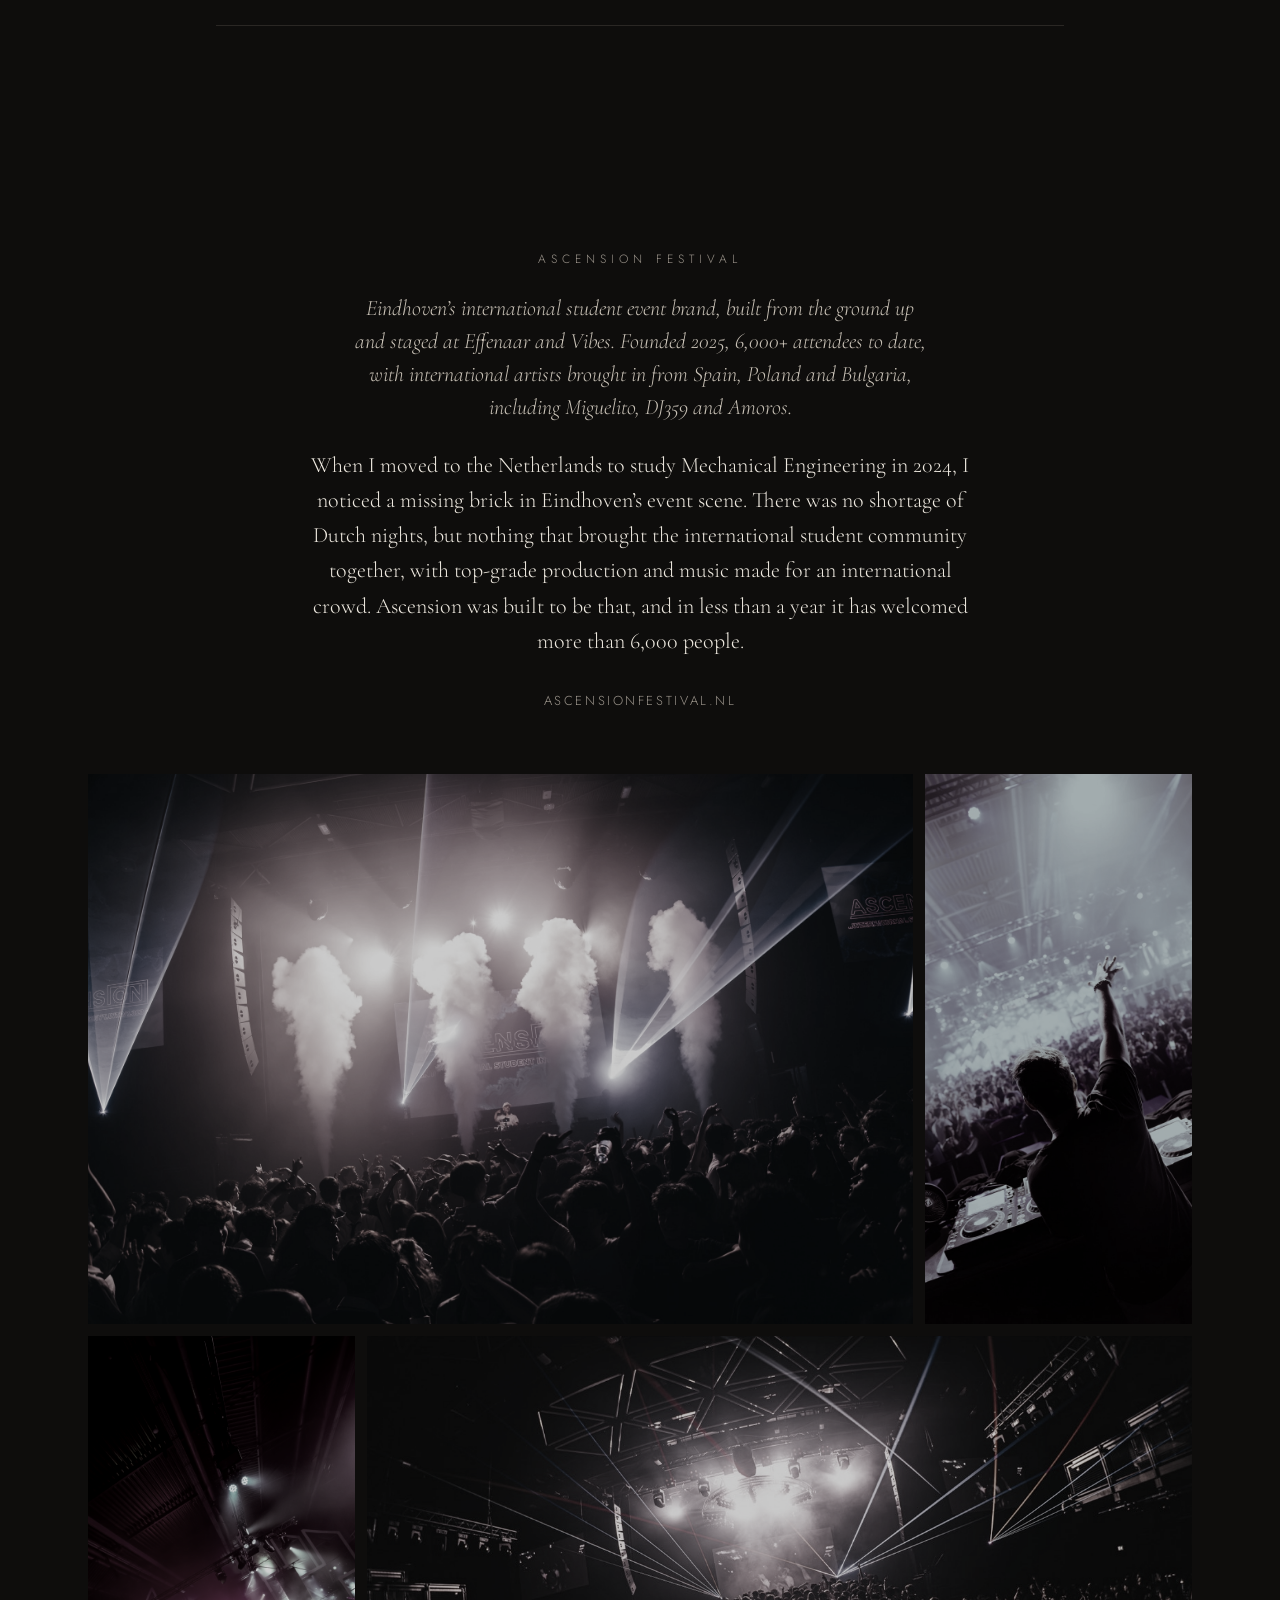
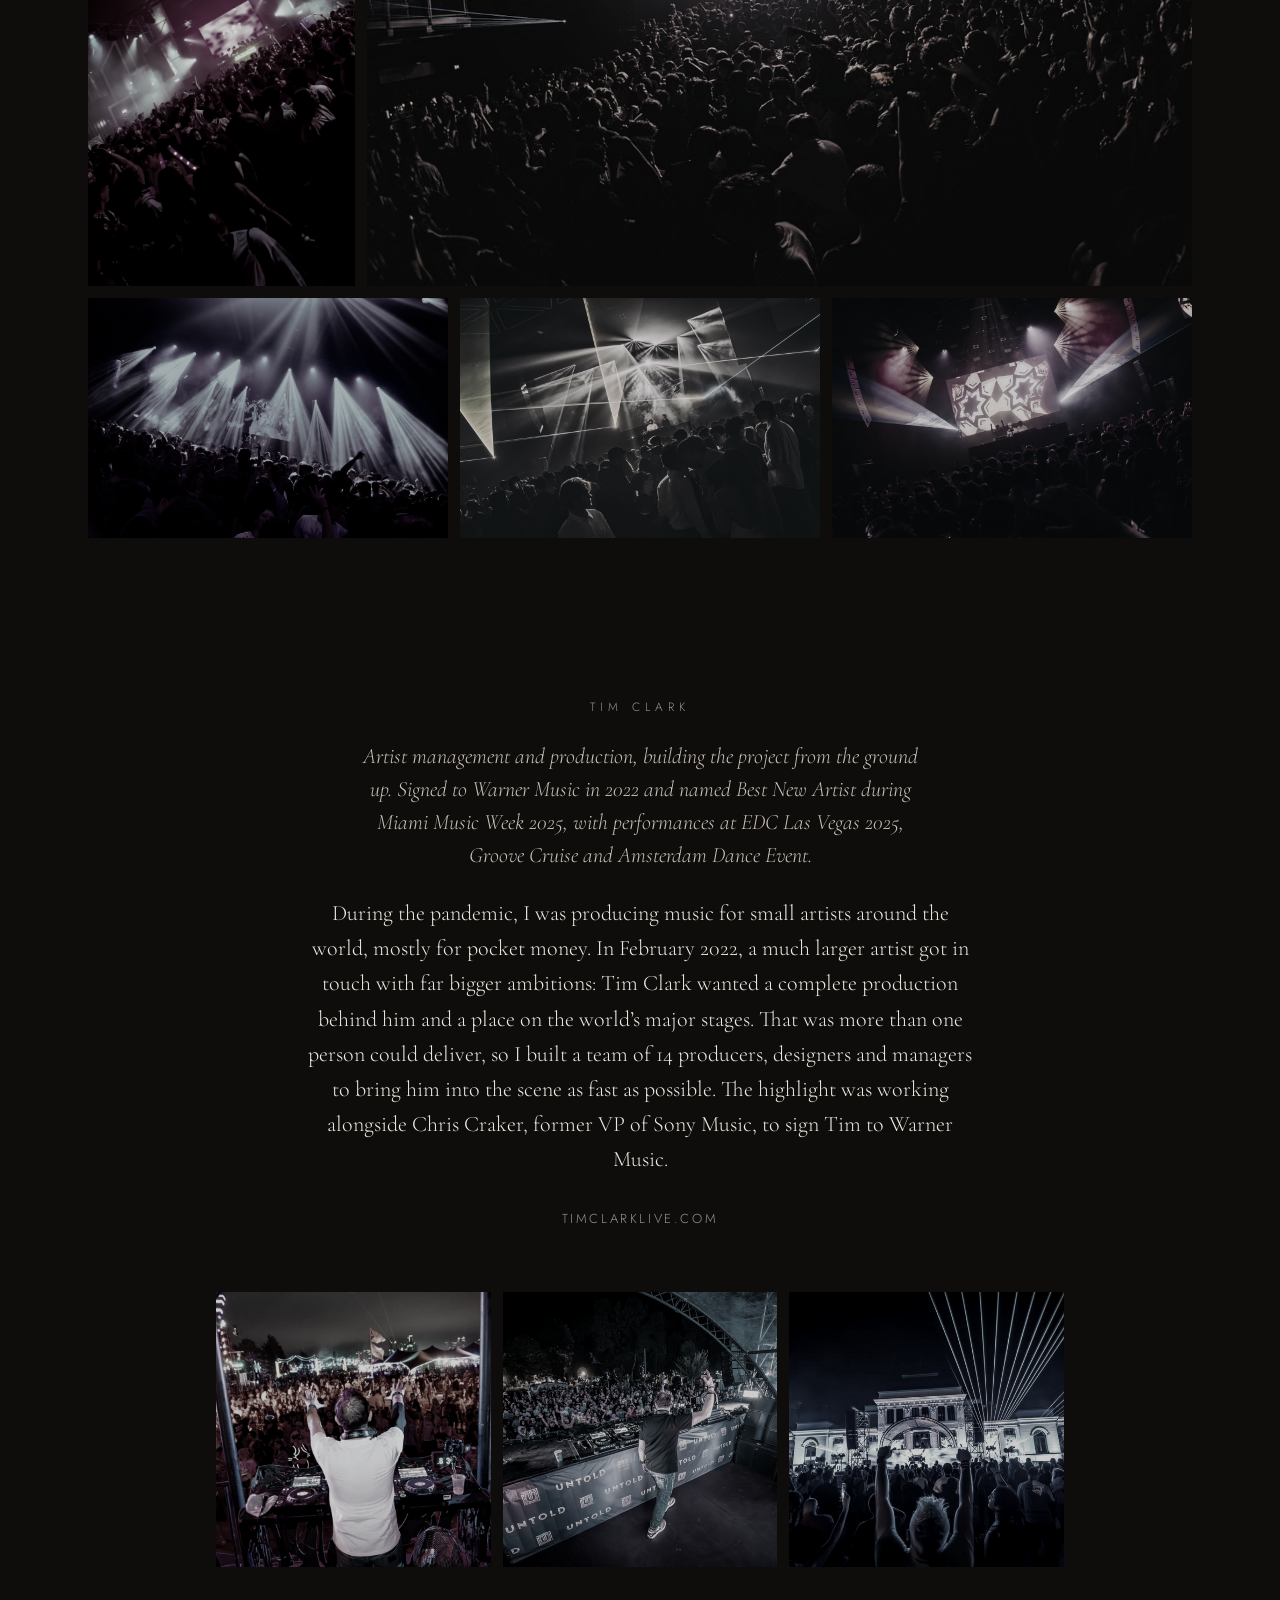
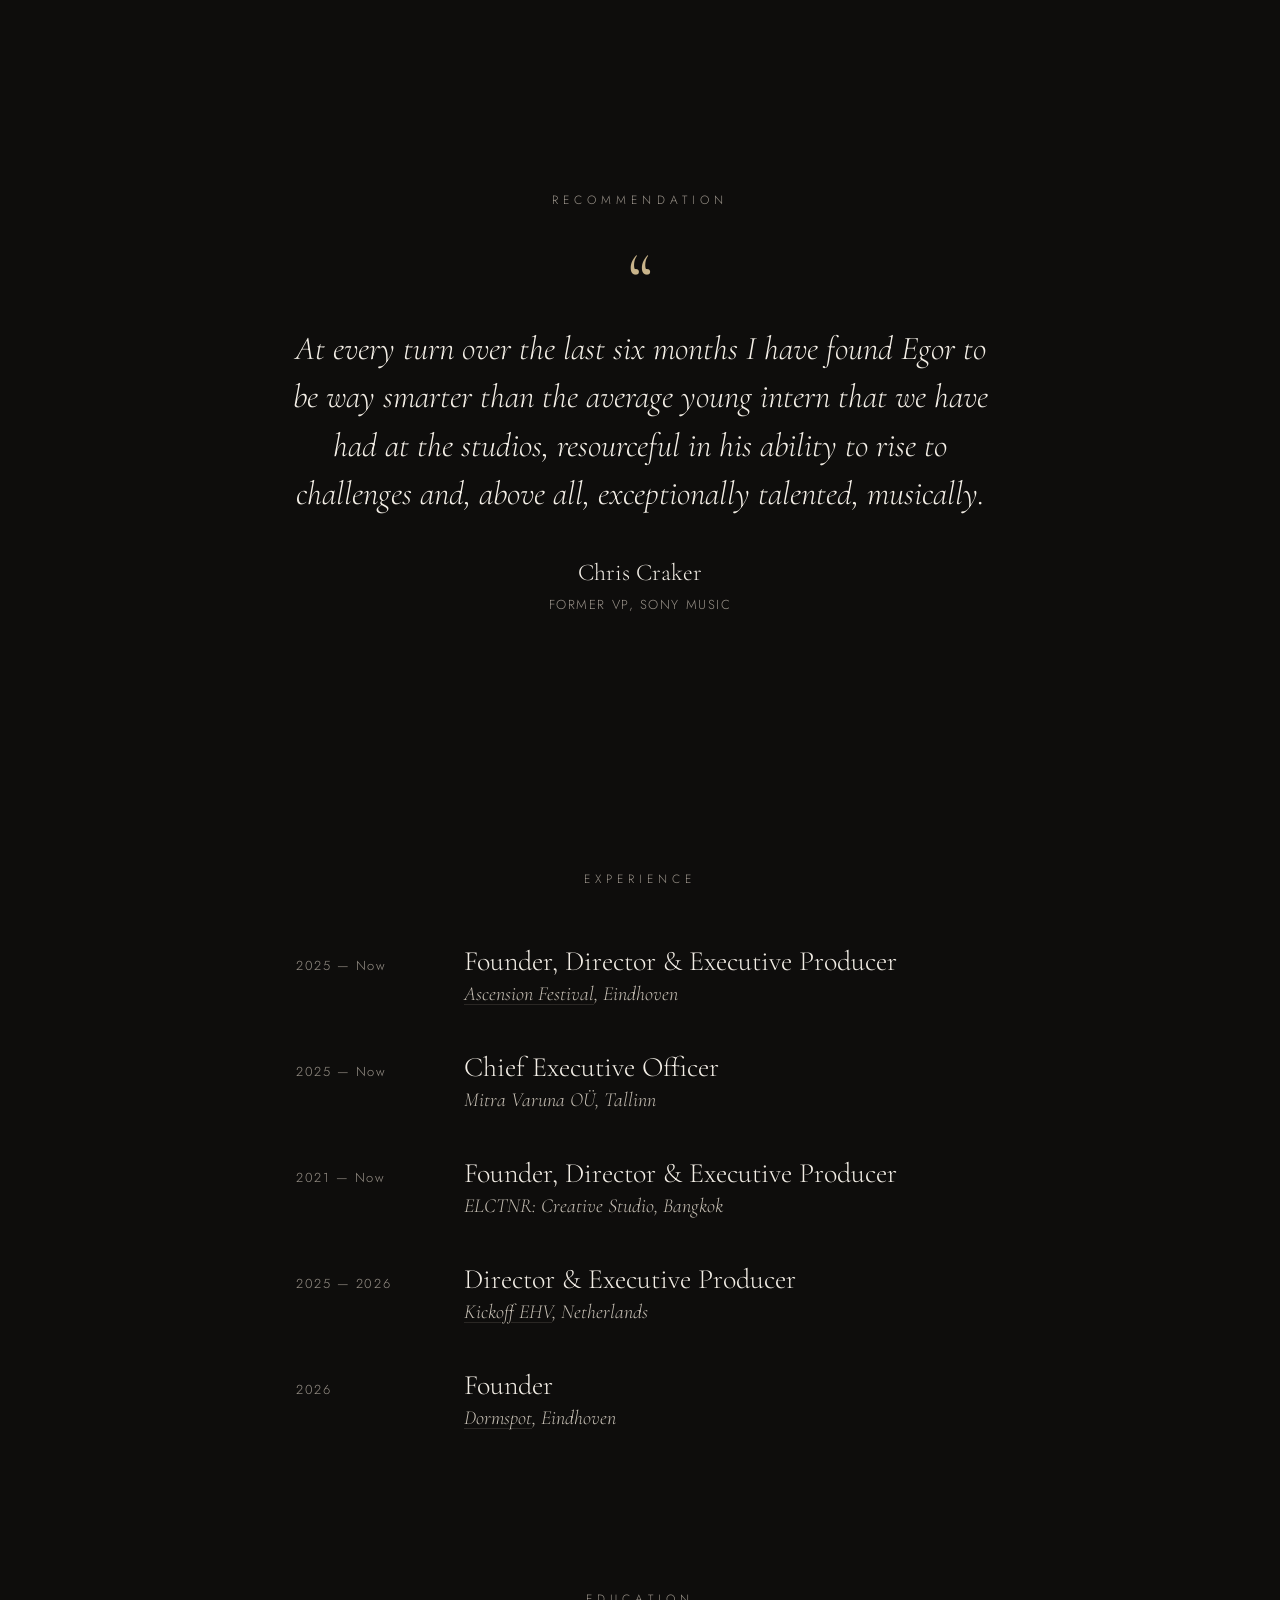
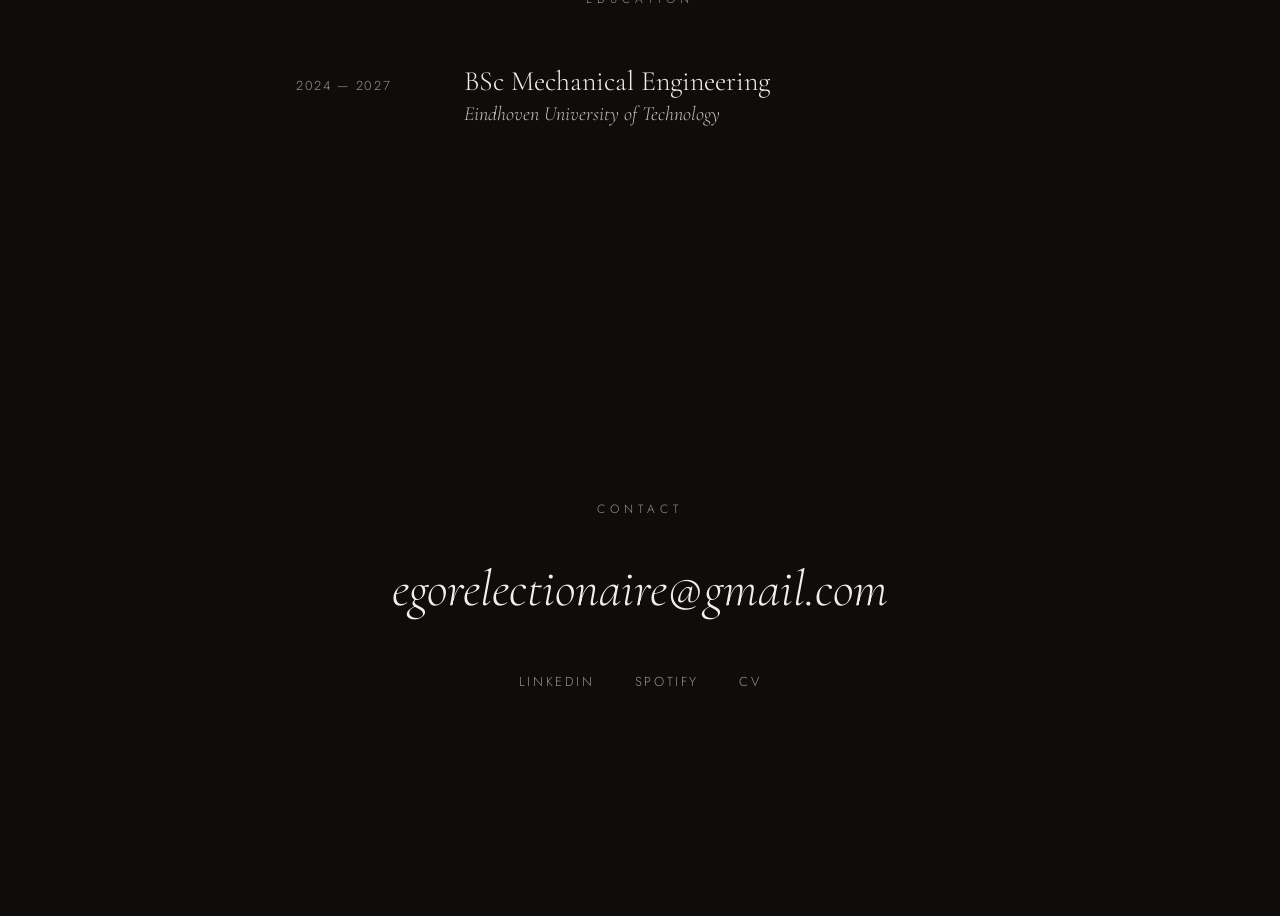
==== commit c363eefc: "Add particle portrait hero and Chris Craker recommendation - Hero: WebGL particle portrait stippled " ====
--- a/public_html/index.html
+++ b/public_html/index.html
@@ -16,13 +16,20 @@
   <link rel="stylesheet" href="css/style.css">
   <script>document.documentElement.classList.replace('no-js','js')</script>
   <script src="js/main.js" defer></script>
+  <script src="js/particles.js" defer></script>
 </head>
 <body>
 <main>
 
   <section class="hero">
-    <h1>Egor Electionaire</h1>
-    <p class="subtitle">Entertainment Executive · Creative Director &amp; Executive Producer</p>
+    <div class="hero-stage">
+      <canvas class="hero-canvas" data-map="images/hero-particles.png" aria-hidden="true"></canvas>
+      <div class="hero-figure" aria-hidden="true"></div>
+      <div class="hero-text">
+        <h1>Egor Electionaire</h1>
+        <p class="subtitle">Entertainment Executive · Creative Director &amp; Executive Producer</p>
+      </div>
+    </div>
   </section>
 
   <section class="about">
@@ -81,6 +88,16 @@
     </div>
   </section>
 
+  <section class="endorsement">
+    <p class="label reveal">Recommendation</p>
+    <figure class="reveal">
+      <blockquote>
+        <p>At every turn over the last six months I have found Egor to be way smarter than the average young intern that we have had at the studios, resourceful in his ability to rise to challenges and, above all, exceptionally talented, musically.</p>
+      </blockquote>
+      <figcaption><span class="quote-name">Chris Craker</span><span class="meta">Former VP, Sony Music</span></figcaption>
+    </figure>
+  </section>
+
   <section class="experience">
     <p class="label reveal">Experience</p>
     <ul class="roles">
--- a/public_html/css/style.css
+++ b/public_html/css/style.css
@@ -257,3 +257,82 @@
   line-height: 1.6;
   color: var(--text);
 }
+
+/* Hero particle portrait (active only once js/particles.js has started) */
+.hero-stage { display: contents; }
+.hero-text { display: flex; flex-direction: column; align-items: center; gap: 1.75rem; }
+.hero-canvas, .hero-figure { display: none; }
+
+.has-particles .hero {
+  display: block;
+  min-height: 0;
+  height: 175vh;
+  height: 175svh;
+  padding: 0;
+}
+.has-particles .hero-stage {
+  display: block;
+  position: sticky; top: 0;
+  height: 100vh; height: 100svh;
+  overflow: hidden;
+}
+.has-particles .hero-canvas {
+  display: block;
+  position: absolute; inset: 0;
+  width: 100%; height: 100%;
+}
+.has-particles .hero-figure {
+  display: block;
+  position: absolute;
+  right: 4vw; bottom: 0;
+  width: 56vw; height: 94%;
+  pointer-events: none;
+}
+.has-particles .hero-text {
+  position: absolute;
+  left: 7vw; bottom: 16vh;
+  max-width: min(38rem, 44vw);
+  gap: 1.5rem;
+  align-items: flex-start; text-align: left;
+  opacity: calc(1 - var(--p, 0) * 1.8);
+  transform: translateY(calc(var(--p, 0) * -60px));
+  will-change: opacity, transform;
+}
+.has-particles .hero h1 { font-size: clamp(3rem, 6.5vw, 6.5rem); }
+
+@media (max-width: 760px) {
+  .has-particles .hero-figure {
+    left: 0; right: 0; top: 6%;
+    width: auto; height: auto;
+  }
+  .has-particles .hero-text {
+    left: 1.5rem; right: 1.5rem; bottom: 9svh;
+    max-width: none;
+    text-align: center; align-items: center;
+    text-shadow: 0 0 24px var(--ground), 0 0 8px var(--ground);
+  }
+}
+
+/* Recommendation: a single pull quote */
+.endorsement {
+  max-width: 48rem; margin: 0 auto; padding: 4rem 1.5rem 10rem;
+  display: flex; flex-direction: column; align-items: center; gap: 3rem;
+  text-align: center;
+}
+.endorsement figure { margin: 0; display: flex; flex-direction: column; align-items: center; gap: 2.5rem; }
+.endorsement blockquote { margin: 0; position: relative; }
+.endorsement blockquote::before {
+  content: '\201C';
+  display: block;
+  font-size: 5rem; line-height: 0.6;
+  color: var(--accent);
+  margin-bottom: 1.25rem;
+}
+.endorsement blockquote p {
+  font-style: italic;
+  font-size: clamp(1.5rem, 2.6vw, 2.125rem);
+  line-height: 1.45;
+  color: var(--text-strong);
+}
+.endorsement figcaption { display: flex; flex-direction: column; align-items: center; gap: 0.5rem; }
+.quote-name { font-size: 1.5rem; color: var(--text-strong); }
